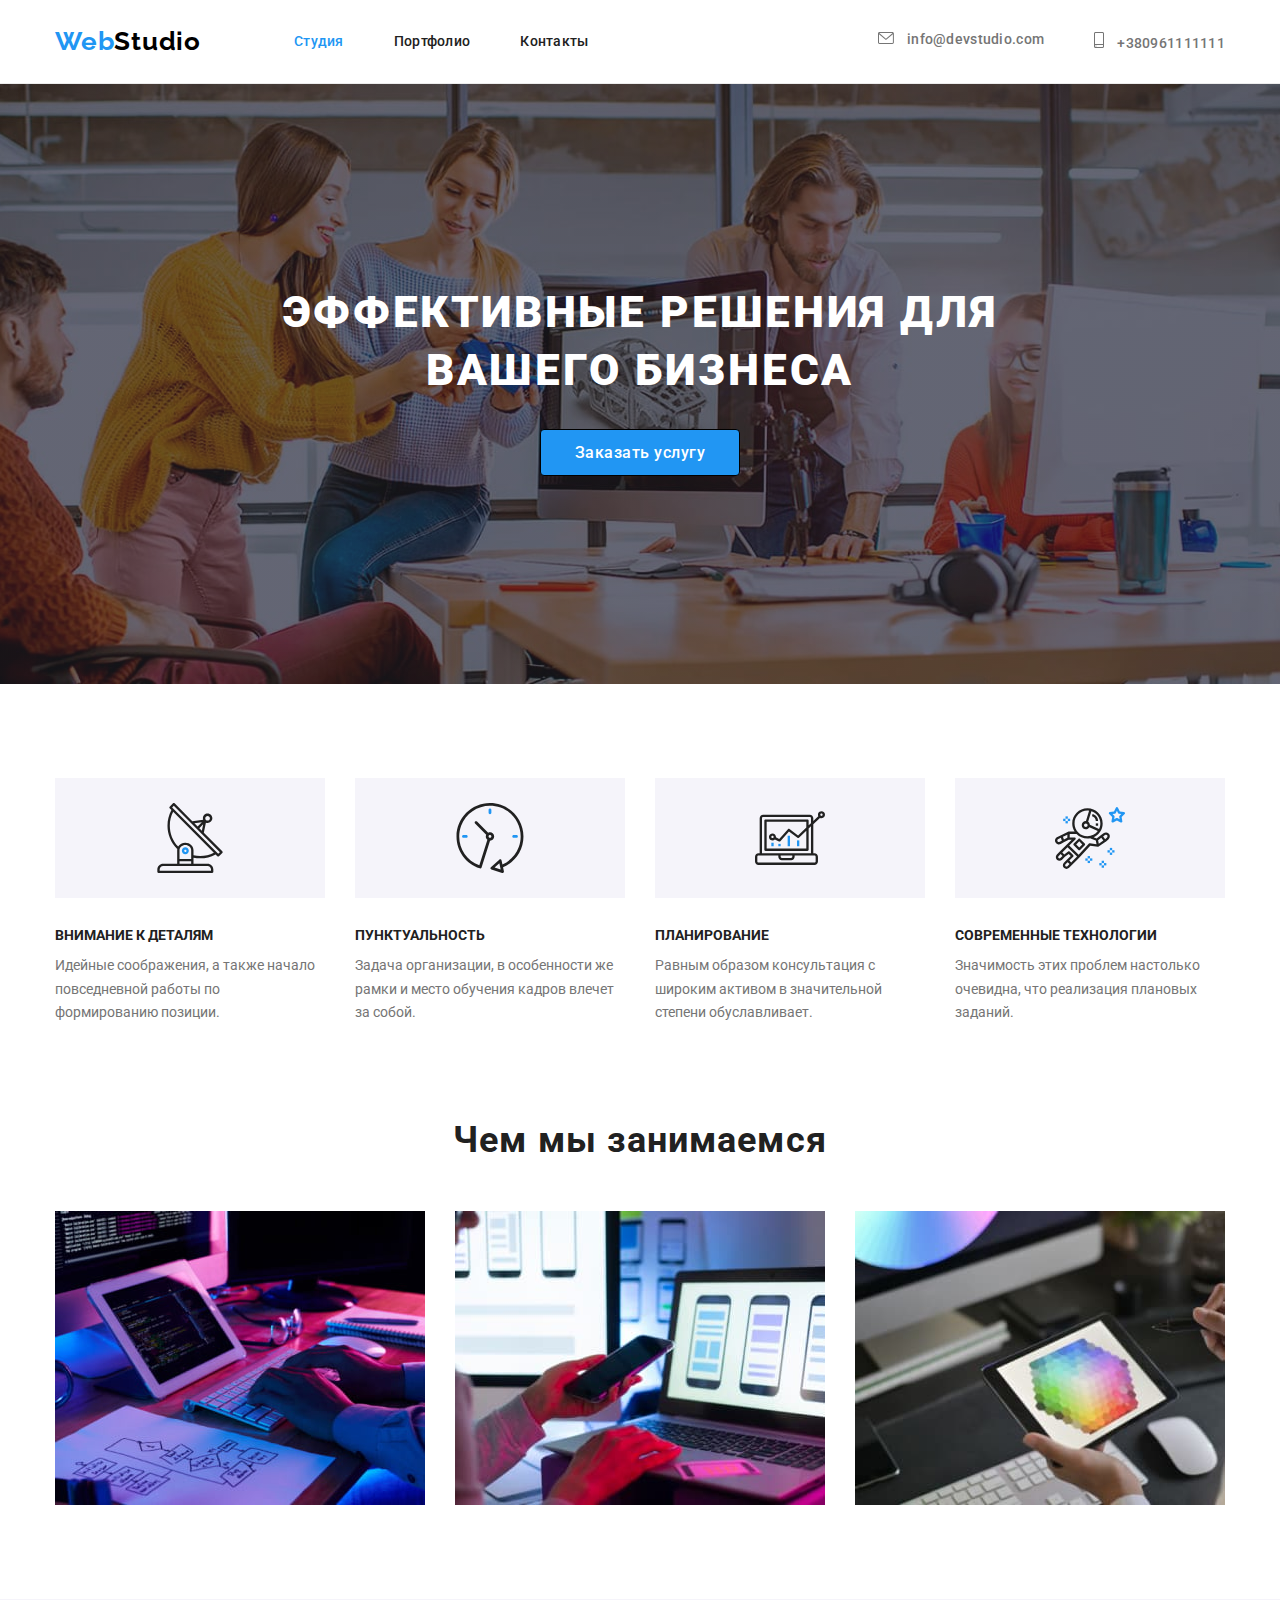
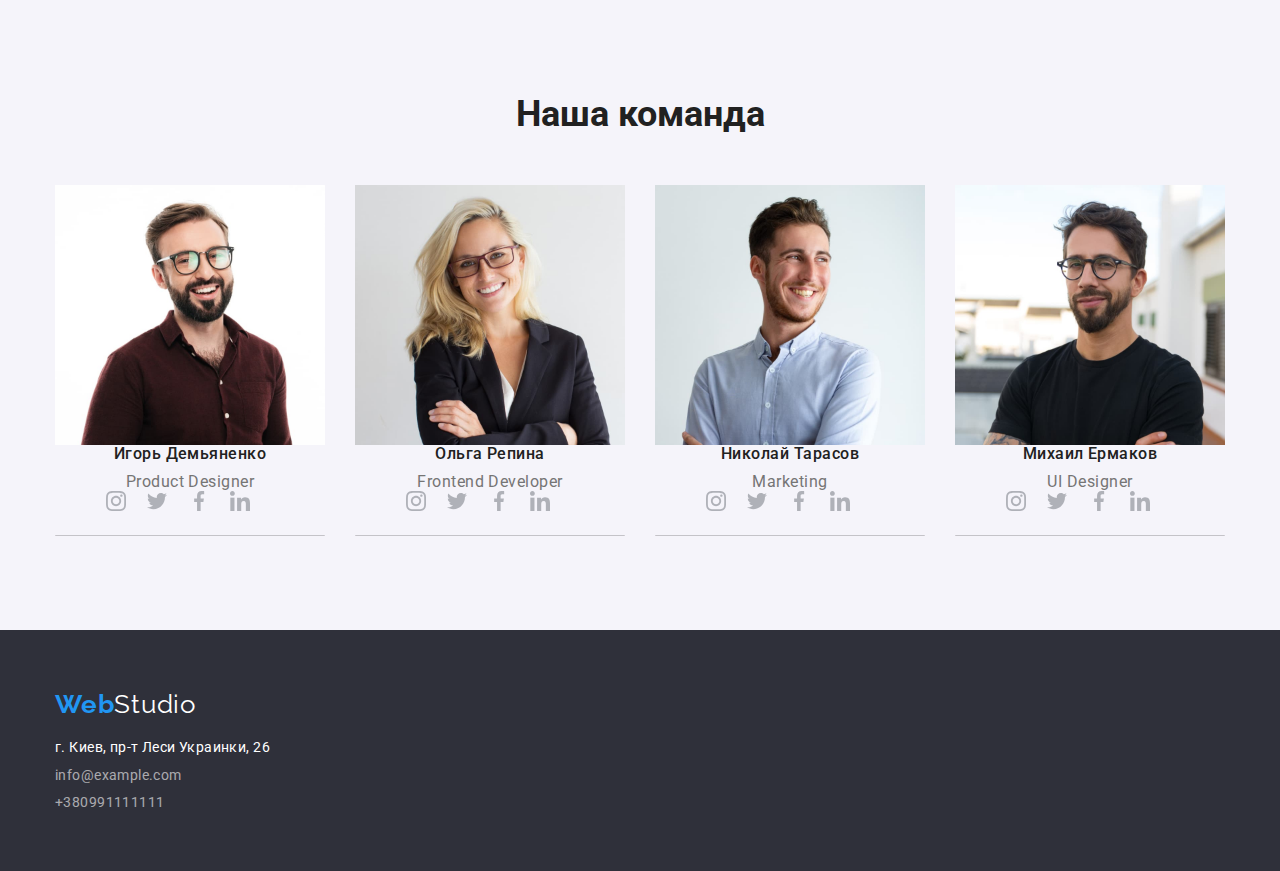
==== index.html @ 4e768ff6 "our team..." ====
<!DOCTYPE html>
<html lang="ru">
  <head>
    <meta charset="UTF-8" />
    <meta http-equiv="X-UA-Compatible" content="IE=edge" />
    <meta name="viewport" content="width=device-width, initial-scale=1.0" />

    <link rel="preconnect" href="https://fonts.googleapis.com" />
    <link rel="preconnect" href="https://fonts.gstatic.com" crossorigin />
    <link
      href="https://fonts.googleapis.com/css2?family=Raleway:wght@700&family=Roboto:wght@400;500;700;900&display=swap"
      rel="stylesheet"
    />
    <link
      rel="stylesheet"
      href="https://cdnjs.cloudflare.com/ajax/libs/modern-normalize/1.1.0/modern-normalize.min.css"
    />
    <link rel="stylesheet" href="./css/style.css" />
    <title>Document</title>
  </head>
  <body>
    <header class="page-header">
      <div class="container">
        <nav class="all-nav">
          <a class="link link-logo-header" href="./index.html">
            <span class="logo-web-header">Web</span
            ><span class="logo-studio-header">Studio</span>
          </a>
          <ul class="nav-list">
            <li class="item">
              <a href="" class="nav-list-link current link">Студия</a>
            </li>
            <li class="item">
              <a href="./portfolio.html" class="nav-list-link link"
                >Портфолио</a
              >
            </li>
            <li class="item">
              <a href="" class="nav-list-link link">Контакты</a>
            </li>
          </ul>
        </nav>
        <ul class="contacts-list">
          <li class="item">
            <a href="mailto:info@devstudio.com" class="contact link">
              <svg class="icon-mail">
                <use href="./img/symbol-defs.svg#icon-envelope"></use>
              </svg>
              info@devstudio.com</a
            >
          </li>
          <li class="item">
            <a href="tel:+380961111111" class="contact link"
              ><svg class="icon-phone">
                <use href="./img/symbol-defs.svg#icon-smartphone"></use>
              </svg>
              +380961111111</a
            >
          </li>
        </ul>
      </div>
    </header>
    <main>
      <!-- HERO -->
      <section class="filter-list">
        <div class="container">
          <h1 class="filter-list-title">
            ЭФФЕКТИВНЫЕ РЕШЕНИЯ ДЛЯ<br />
            ВАШЕГО БИЗНЕСА
          </h1>
          <button type="button" class="button current">Заказать услугу</button>
        </div>
      </section>
      <!-- ADVANTAGE -->
      <section class="section">
        <div class="container">
          <h2 class="visually-hidden">Особенности(скрытый заголовок)</h2>
          <ul class="advantage-list">
            <li class="item">
              <div class="icon-container">
                <svg class="icon-antenna-1">
                  <use href="./img/symbol-defs.svg#icon-antenna-1"></use>
                </svg>
              </div>

              <h3 class="advantage-list-title">ВНИМАНИЕ К ДЕТАЛЯМ</h3>
              <p class="advantage-list-text">
                Идейные соображения, а также начало повседневной работы по
                формированию позиции.
              </p>
            </li>
            <li class="item">
              <div class="icon-container">
                <svg class="icon-clock-1">
                  <use href="./img/symbol-defs.svg#icon-clock-1"></use>
                </svg>
              </div>
              <h3 class="advantage-list-title">ПУНКТУАЛЬНОСТЬ</h3>
              <p class="advantage-list-text">
                Задача организации, в особенности же рамки и место обучения
                кадров влечет за собой.
              </p>
            </li>
            <li class="item">
              <div class="icon-container">
                <svg class="icon-diagram-1">
                  <use href="./img/symbol-defs.svg#icon-diagram-1"></use>
                </svg>
              </div>
              <h3 class="advantage-list-title">ПЛАНИРОВАНИЕ</h3>
              <p class="advantage-list-text">
                Равным образом консультация с широким активом в значительной
                степени обуславливает.
              </p>
            </li>
            <li class="item">
              <div class="icon-container">
                <svg class="icon-astronaut-1">
                  <use href="./img/symbol-defs.svg#icon-astronaut-1"></use>
                </svg>
              </div>
              <h3 class="advantage-list-title">СОВРЕМЕННЫЕ ТЕХНОЛОГИИ</h3>
              <p class="advantage-list-text">
                Значимость этих проблем настолько очевидна, что реализация
                плановых заданий.
              </p>
            </li>
          </ul>
        </div>
      </section>
      <section class="work-list">
        <div class="container">
          <h2 class="work-list-title">Чем мы занимаемся</h2>
          <ul class="work-list-img">
            <li class="item">
              <img src="./img/box1.jpg" alt="компьютер" width="370" />
            </li>
            <li class="item">
              <img src="./img/box2.jpg" alt="смартфон" width="370" />
            </li>
            <li class="item">
              <img src="./img/box3.jpg" alt="планшет" width="370" />
            </li>
          </ul>
        </div>
      </section>
      <section class="all-team section">
        <div class="container">
          <h2 class="team-list-title">Наша команда</h2>
          <ul class="team-list-catalog">
            <li class="item team-list-content">
              <img src="./img/img.jpg" width="270" alt="фото Игоря" />
              <div>
                <h3 class="team-list-name">Игорь Демьяненко</h3>
                <p class="team-list-description">Product Designer</p>
              </div>
              <ul class="team-icon-list">
                <li class="team-icon-item">
                  <a class="link" href=""
                    ><svg class="icon-instagram">
                      <use href="./img/symbol-defs.svg#icon-instagram-2"></use>
                    </svg>
                  </a>
                  <a class="link" href=""
                    ><svg class="icon-instagram">
                      <use href="./img/symbol-defs.svg#icon-twitter-1"></use>
                    </svg>
                  </a>
                  <a class="link" href=""
                    ><svg class="icon-instagram">
                      <use href="./img/symbol-defs.svg#icon-facebook-1"></use>
                    </svg>
                  </a>
                  <a class="link" href=""
                    ><svg class="icon-instagram">
                      <use href="./img/symbol-defs.svg#icon-linkedin-1"></use>
                    </svg>
                  </a>
                </li>
              </ul>
            </li>
            <li class="item team-list-content">
              <img src="./img/img1.jpg" width="270" alt="фото Ольги" />
              <div>
                <h3 class="team-list-name">Ольга Репина</h3>
                <p class="team-list-description">Frontend Developer</p>
              </div>
              <ul class="team-icon-list">
                <li class="team-icon-item">
                  <a class="link" href=""
                    ><svg class="icon-instagram">
                      <use href="./img/symbol-defs.svg#icon-instagram-2"></use>
                    </svg>
                  </a>
                  <a class="link" href=""
                    ><svg class="icon-instagram">
                      <use href="./img/symbol-defs.svg#icon-twitter-1"></use>
                    </svg>
                  </a>
                  <a class="link" href=""
                    ><svg class="icon-instagram">
                      <use href="./img/symbol-defs.svg#icon-facebook-1"></use>
                    </svg>
                  </a>
                  <a class="link" href=""
                    ><svg class="icon-instagram">
                      <use href="./img/symbol-defs.svg#icon-linkedin-1"></use>
                    </svg>
                  </a>
                </li>
              </ul>
            </li>
            <li class="item team-list-content">
              <img src="./img/img2.jpg" width="270" alt="фото Николая" />
              <div>
                <h3 class="team-list-name">Николай Тарасов</h3>
                <p class="team-list-description">Marketing</p>
              </div>
              <ul class="team-icon-list">
                <li class="team-icon-item">
                  <a class="link" href=""
                    ><svg class="icon-instagram">
                      <use href="./img/symbol-defs.svg#icon-instagram-2"></use>
                    </svg>
                  </a>
                  <a class="link" href=""
                    ><svg class="icon-instagram">
                      <use href="./img/symbol-defs.svg#icon-twitter-1"></use>
                    </svg>
                  </a>
                  <a class="link" href=""
                    ><svg class="icon-instagram">
                      <use href="./img/symbol-defs.svg#icon-facebook-1"></use>
                    </svg>
                  </a>
                  <a class="link" href=""
                    ><svg class="icon-instagram">
                      <use href="./img/symbol-defs.svg#icon-linkedin-1"></use>
                    </svg>
                  </a>
                </li>
              </ul>
            </li>
            <li class="item team-list-content">
              <img src="./img/img3.jpg" width="270" alt="фото Михаила" />
              <div>
                <h3 class="team-list-name">Михаил Ермаков</h3>
                <p class="team-list-description">UI Designer</p>
              </div>
              <ul class="team-icon-list">
                <li class="team-icon-item">
                  <a class="link" href=""
                    ><svg class="icon-instagram">
                      <use href="./img/symbol-defs.svg#icon-instagram-2"></use>
                    </svg>
                  </a>
                  <a class="link" href=""
                    ><svg class="icon-instagram">
                      <use href="./img/symbol-defs.svg#icon-twitter-1"></use>
                    </svg>
                  </a>
                  <a class="link" href=""
                    ><svg class="icon-instagram">
                      <use href="./img/symbol-defs.svg#icon-facebook-1"></use>
                    </svg>
                  </a>
                  <a class="link" href=""
                    ><svg class="icon-instagram">
                      <use href="./img/symbol-defs.svg#icon-linkedin-1"></use>
                    </svg>
                  </a>
                </li>
              </ul>
            </li>
          </ul>
        </div>
      </section>
    </main>
    <!-- FOOTER -->
    <footer class="all-footer">
      <div class="container">
        <a class="link" href="./index.html">
          <span lang="en" class="logo-web-header">Web</span
          ><span lang="en" class="footer-logo-studio">Studio</span>
        </a>

        <address class="contacts-list">
          <ul class="contacts-footer">
            <li class="item">
              <a
                class="contacts-list-adress link"
                href="https://www.google.com/maps/d/viewer?msa=0&mid=10uSM3H-mIU3GznYo2szRIEphczw&ll=50.42732700000004%2C30.538092&z=17"
                rel="noopener noreferrer"
                >г. Киев, пр-т Леси Украинки, 26</a
              >
            </li>
            <li class="item">
              <a href="mailto:info@example.com" class="contact-footer link"
                >info@example.com</a
              >
            </li>
            <li class="item">
              <a href="tel:+380991111111" class="contact-footer link"
                >+380991111111</a
              >
            </li>
          </ul>
        </address>
      </div>
    </footer>
  </body>
</html>
---- css/style.css ----
:root {
  --background-color: #e5e5e5;
  --primary-text-color: #212121;
  --secondary-text-color: #757575;
  --button-hover-color: #2196f3;
  --button-hover-text-color: #ffffff;
  --button-background-color: #f5f4fa;
}
/*MAIN*/
body {
  background-color: #ffffff;
  color: var(--primary-text-color);
  font-family: "Roboto", sans-serif;
}
h1,
h2,
h3 {
  margin: 0;
}
ul {
  margin: 0;
  list-style: none;
}
p {
  margin: 0;
}
img {
  display: block;
  max-width: 100%;
}
.container {
  width: 1200px;
  padding-left: 15px;
  padding-right: 15px;
  margin: 0 auto;
}
.section {
  padding-bottom: 94px;
  padding-top: 94px;
}
.link {
  text-decoration: none;
}
.visually-hidden {
  position: absolute;
  width: 1px;
  height: 1px;
  margin: -1px;
  border: 0;
  padding: 0;
  white-space: nowrap;
  clip-path: inset(100%);
  clip: rect(0 0 0 0);
  overflow: hidden;
}

/*LOGO in HEADER*/

.logo-web-header {
  color: var(--button-hover-color);
  font-family: "Raleway", sans-serif;
  font-size: 26px;
  font-weight: 700;
  line-height: 1.1;
  letter-spacing: 0.03em;
}
.logo-studio-header {
  color: black;
  font-family: "Raleway", sans-serif;
  font-size: 26px;
  font-weight: 700;
  line-height: 1.1;
  letter-spacing: 0.03em;
}
/*NAVIGATION*/
.page-header {
  padding-left: 0;
  border-bottom: 1px solid #ececec;
}

.page-header .container {
  display: flex;
  align-items: center;
}

.all-nav {
  display: flex;
  align-items: center;
}
.link-logo-header {
  margin-right: 93px;
}
.nav-list {
  display: flex;
  list-style: none;
  padding-left: 0px;
}
.nav-list .item + .item {
  margin-left: 50px;
}

.nav-list .nav-list-link {
  display: block;
  color: var(--primary-text-color);
  font-weight: 500;
  font-size: 14px;
  line-height: 1.1;
  letter-spacing: 0.02em;
  padding-bottom: 32px;
  padding-top: 32px;
}

.nav-list .nav-list-link.current {
  display: block;
  color: var(--button-hover-color);
  padding-top: 32px;
  padding-bottom: 32px;
}
.nav-list .nav-list-link:hover,
.nav-list .nav-list-link:focus {
  color: var(--button-hover-color);
}
/*CONTACTS*/
.contacts-list {
  display: flex;
  list-style: none;
  font-style: normal;
  padding-left: 0px;
  margin-left: auto;
}

.contacts-list .item + .item {
  margin-left: 50px;
}
.contacts-list .contact {
  color: var(--secondary-text-color);
  font-weight: 500;
  font-size: 14px;
  line-height: 1.1;
  letter-spacing: 0.02em;
}
.contacts-list .contact.current {
  color: var(--button-hover-color);
  display: block;
  padding-top: 32px;
  padding-bottom: 32px;
}
.contacts-list .contact.link {
  display: block;
  padding-bottom: 32px;
  padding-top: 32px;
}

.contacts-list .contact:hover,
.contacts-list .contact:focus {
  color: var(--button-hover-color);
}
.contacts-list .contacts-list-adress {
  color: var(--button-hover-text-color);
  font-weight: 400;
  font-size: 14px;
  line-height: 1.1;
  letter-spacing: 0.03em;
}
.contacts-list-adress:hover,
.contacts-list-adress:focus {
  color: var(--button-hover-color);
}
.contact:hover .icon-mail,
.contact:focus .icon-mail,
.contact:hover .icon-phone,
.contact:focus .icon-phone {
  fill: var(--button-hover-color);
}

.icon-phone {
  width: 10px;
  height: 16px;
  fill: #757575;
  margin-right: 10px;
}
.icon-phone:hover {
  fill: var(--button-hover-color);
}
.icon-mail {
  width: 16px;
  height: 12px;
  fill: #757575;
  margin-right: 10px;
}
.icon-mail:hover {
  fill: var(--button-hover-color);
}
/*FILTER*/

.filter-list {
  list-style: none;
  text-align: center;
  padding-top: 200px;
  padding-bottom: 200px;
  background-image: linear-gradient(
      rgba(47, 48, 58, 0.4),
      rgba(47, 48, 58, 0.4)
    ),
    url(../img/Imgmin.jpg);
  background-size: cover;
  background-position: center;
  height: 600px;
  max-width: 1600px;
  margin-left: auto;
  margin-right: auto;
}

.filter-list-title {
  color: var(--button-hover-text-color);
  font-size: 44px;
  font-weight: 900;
  letter-spacing: 0.06em;
  text-align: center;
  line-height: 1.3;
  margin-bottom: 30px;
  margin-top: 0px;
  min-width: 696px;
}
.filter-list-all {
  background-color: #ffffff;
  display: flex;
  list-style: none;
  justify-content: center;
  align-items: center;
  padding-left: 0px;
  margin-bottom: 50px;
}
.filter-list-all .item + .item {
  margin-left: 8px;
}
.filter-list-all .button {
  color: var(--primary-text-color);
  background-color: var(--button-background-color);
  cursor: pointer;
  font-weight: 500;
  font-size: 16px;
  line-height: 1.6;
  letter-spacing: 0.03em;
  border-radius: 4px;
  border: #f5f4fa;
  padding: 6px 22px 6px 22px;
}
.filter-list-all .button:hover,
.filter-list-all .button:focus {
  background-color: var(--button-hover-color);
  color: var(--button-hover-text-color);
}
.filter-list-all .button.current {
  color: var(--button-hover-text-color);
  background-color: var(--button-hover-color);
}
.filter-list .button {
  display: block;
  color: var(--primary-text-color);
  background-color: var(--button-background-color);
  cursor: pointer;
  font-weight: 500;
  font-size: 16px;
  line-height: 1.6;
  letter-spacing: 0.03em;
  width: 200px;
  border-radius: 4px;
  border: 1px solid #000000;
  margin: 0 auto;
  padding: 10px 32px 10px 32px;
}
.filter-list .button.current {
  color: var(--button-hover-text-color);
  background-color: var(--button-hover-color);
}
.filter-list .button:hover,
.filter-list .button:focus {
  color: var(--button-hover-text-color);
  background-color: #188ce8;
}
/*PROJECTS*/

.project-list {
  list-style: none;
  display: flex;
  flex-wrap: wrap;
  margin-top: -30px;
  margin-left: -30px;
  padding-left: 0px;
}

.project-content {
  padding-left: 24px;
  padding-right: 24px;
  padding-top: 20px;
  padding-bottom: 20px;
  border-bottom: 1px solid #eeeeee;
  border-right: 1px solid #eeeeee;
  border-left: 1px solid #eeeeee;
}
.project-list .item {
  flex-basis: calc(100% / 3 - 30px);
  margin-top: 30px;
  margin-left: 30px;
}
.project-list .project-list-title {
  color: var(--primary-text-color);
  font-weight: 700;
  font-size: 18px;
  line-height: 2;
  letter-spacing: 0.06em;
}
.project-list .project-list-text {
  color: var(--secondary-text-color);
  font-weight: 400;
  font-size: 16px;
  line-height: 1.8;
  letter-spacing: 0.03em;

  margin-top: 4px;
}
/* advantage */

.advantage-list {
  list-style: none;
  display: flex;
  padding-left: 0px;
  margin: 0 auto;
}
.advantage-list .item {
  width: 270px;
}
.advantage-list .item + .item {
  margin-left: 30px;
}
.advantage-list .advantage-list-title {
  color: var(--primary-text-color);
  font-weight: 700;
  font-size: 14px;
  line-height: 1.1;
}
.advantage-list .advantage-list-text {
  color: var(--secondary-text-color);
  font-weight: 400;
  font-size: 14px;
  line-height: 1.7;
  margin-top: 10px;
}
.icon-container {
  display: flex;
  height: 120px;
  width: 270px;
  background-color: #f5f4fa;
  margin-bottom: 30px;
  justify-content: center;
  align-items: center;
}
.icon-antenna-1 {
  width: 70px;
  height: 70px;
}
.icon-clock-1 {
  width: 70px;
  height: 70px;
}
.icon-diagram-1 {
  width: 70px;
  height: 70px;
}
.icon-astronaut-1 {
  width: 70px;
  height: 70px;
}
/* work чем мы занимаемся */

.work-list {
  padding-top: 0px;
  padding-bottom: 94px;
}
.work-list-img {
  list-style: none;
  display: flex;
  padding-left: 0px;
  margin-top: 50px;
}
.work-list-img .item {
  width: 370px;
}
.work-list-img .item + .item {
  margin-left: 30px;
}
.work-list-title {
  letter-spacing: 0.03em;
  text-align: center;
  line-height: 1.17;
  font-weight: 700;
  font-size: 36px;
}
.work-list-title .team-list-title {
  color: var(--primary-text-color);

  letter-spacing: 0.03em;
}
/* team */
.all-team {
  background-color: var(--button-background-color);
  margin-right: auto;
  margin-left: auto;
}
.team-list-title {
  text-align: center;
  line-height: 1.17;
  font-weight: 700;
  font-size: 36px;
}
.team-list-catalog {
  list-style: none;
  display: flex;
  padding-left: 0px;
  margin-top: 50px;
  justify-content: center;
}
.team-list-catalog .item + .item {
  margin-left: 30px;
}
.team-list-name {
  color: var(--primary-text-color);
  font-weight: 500;
  font-size: 16px;
  line-height: 1.1;
  letter-spacing: 0.03em;
  text-align: center;
}
.team-list-description {
  color: var(--secondary-text-color);
  font-weight: 400;
  font-size: 16px;
  line-height: 1.1;
  letter-spacing: 0.03em;
  margin-top: 10px;
  text-align: center;
}
.team-list-content {
  border-bottom: 1px solid rgba(0, 0, 0, 0.2);
  border-radius: 1px;
}
.team-icon-list {
  width: 206px;
  height: 44px;
  margin: 0px;
}

.team-icon-item {
  display: flex;
  justify-content: space-around;
}
.icon-instagram {
  width: 20px;
  height: 20px;
}
/*LOGO in FOOTER*/
.all-footer {
  background-color: #2f303a;
  padding-bottom: 60px;
  padding-top: 60px;
}
.all-footer .contacts-list {
  margin-top: 20px;
}

.contacts-footer {
  list-style: none;

  padding-left: 0px;
}
.contacts-footer .item + .item {
  margin-top: 9px;
  margin-left: 0px;
}

.footer-logo-studio {
  color: var(--button-hover-text-color);
  font-family: "Raleway", sans-serif;
  font-size: 26px;
  line-height: 1.1;
  letter-spacing: 0.03em;
}

.contact-footer {
  color: rgba(255, 255, 255, 0.6);
  font-size: 14px;
  line-height: 1.1;
  letter-spacing: 0.03em;
}
.contact-footer:hover,
.contact-footer:focus {
  color: var(--button-hover-color);
}
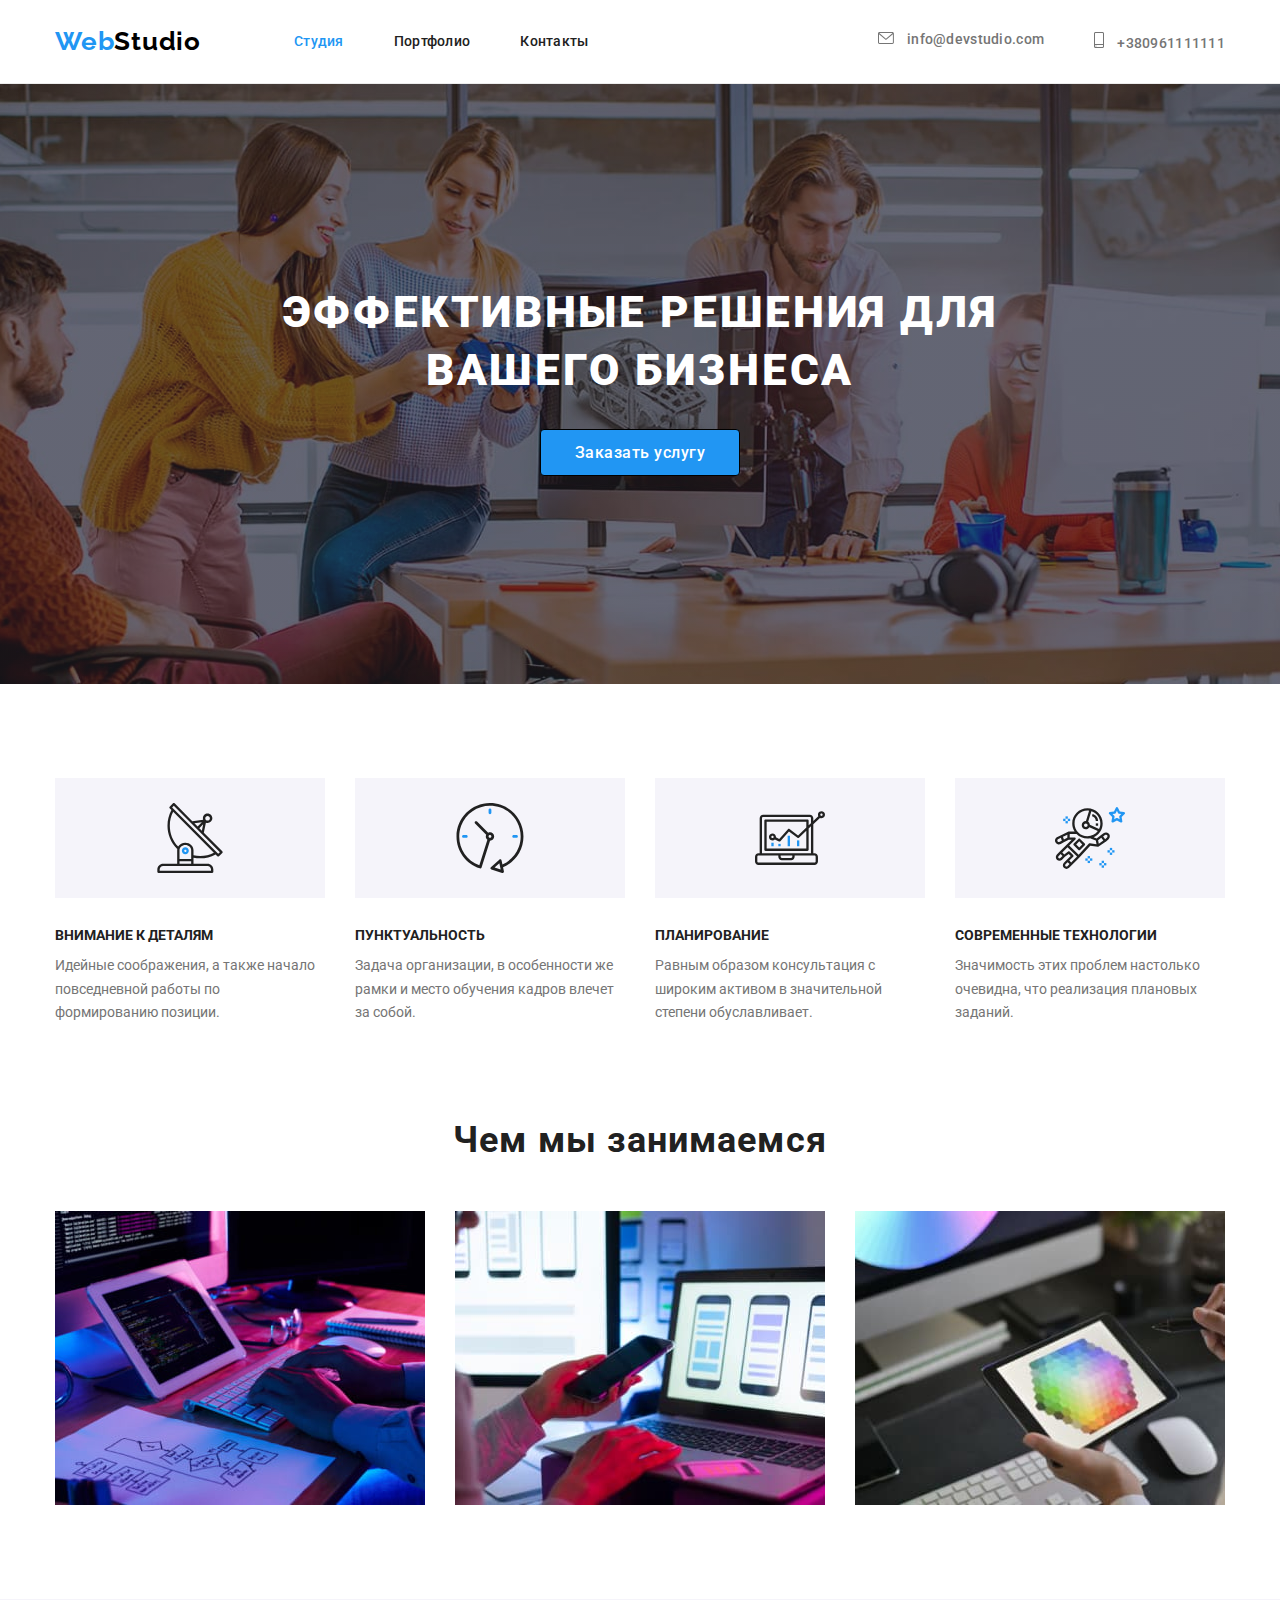
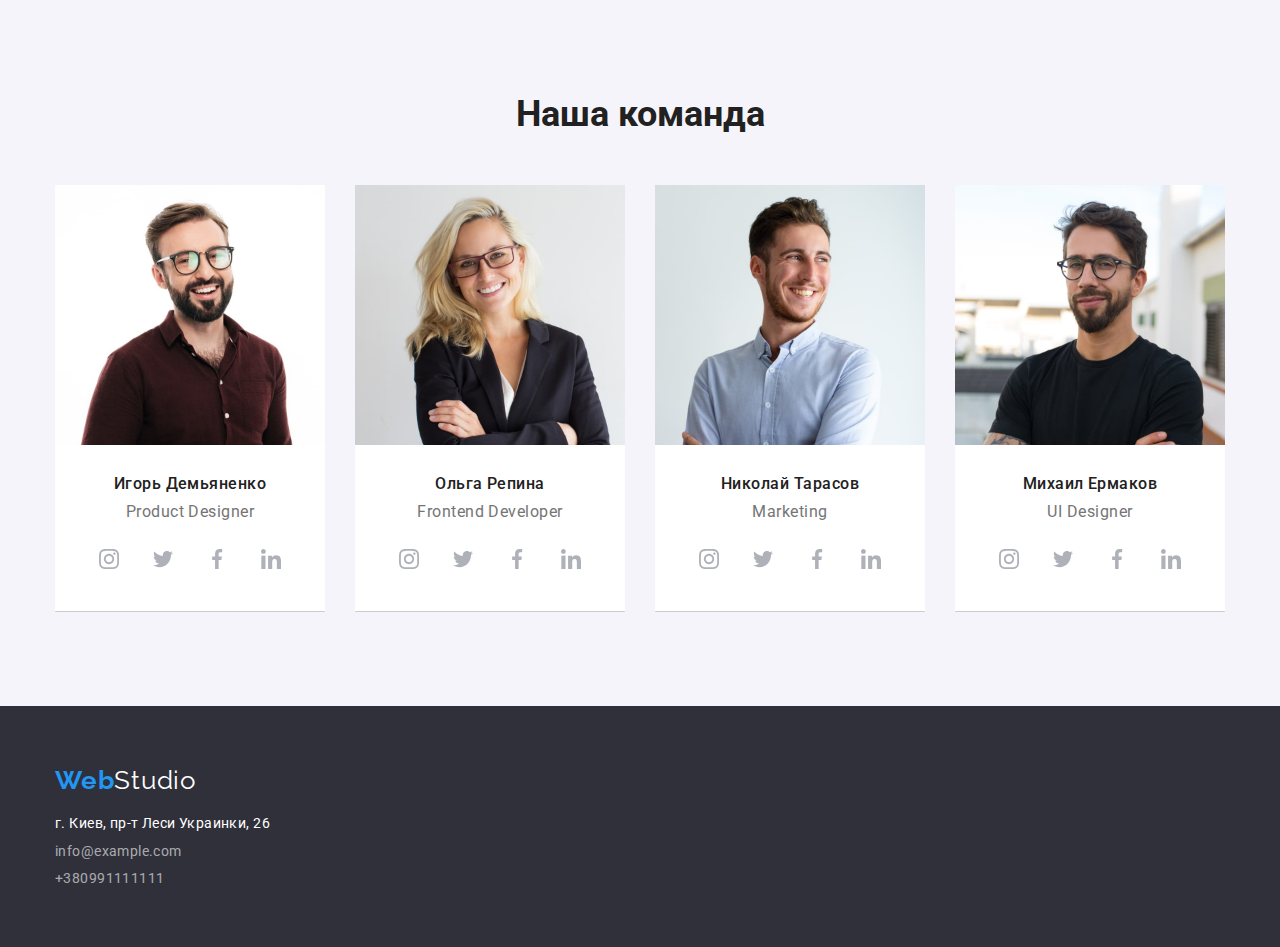
==== commit 213e5750: "social links" ====
--- a/index.html
+++ b/index.html
@@ -44,7 +44,7 @@
           <li class="item">
             <a href="mailto:info@devstudio.com" class="contact link">
               <svg class="icon-mail">
-                <use href="./img/symbol-defs.svg#icon-envelope"></use>
+                <use href="./img/sprite.svg#icon-envelope"></use>
               </svg>
               info@devstudio.com</a
             >
@@ -52,7 +52,7 @@
           <li class="item">
             <a href="tel:+380961111111" class="contact link"
               ><svg class="icon-phone">
-                <use href="./img/symbol-defs.svg#icon-smartphone"></use>
+                <use href="./img/sprite.svg#icon-smartphone"></use>
               </svg>
               +380961111111</a
             >
@@ -79,7 +79,7 @@
             <li class="item">
               <div class="icon-container">
                 <svg class="icon-antenna-1">
-                  <use href="./img/symbol-defs.svg#icon-antenna-1"></use>
+                  <use href="./img/sprite.svg#icon-antenna-1"></use>
                 </svg>
               </div>
 
@@ -92,7 +92,7 @@
             <li class="item">
               <div class="icon-container">
                 <svg class="icon-clock-1">
-                  <use href="./img/symbol-defs.svg#icon-clock-1"></use>
+                  <use href="./img/sprite.svg#icon-clock-1"></use>
                 </svg>
               </div>
               <h3 class="advantage-list-title">ПУНКТУАЛЬНОСТЬ</h3>
@@ -104,7 +104,7 @@
             <li class="item">
               <div class="icon-container">
                 <svg class="icon-diagram-1">
-                  <use href="./img/symbol-defs.svg#icon-diagram-1"></use>
+                  <use href="./img/sprite.svg#icon-diagram-1"></use>
                 </svg>
               </div>
               <h3 class="advantage-list-title">ПЛАНИРОВАНИЕ</h3>
@@ -116,7 +116,7 @@
             <li class="item">
               <div class="icon-container">
                 <svg class="icon-astronaut-1">
-                  <use href="./img/symbol-defs.svg#icon-astronaut-1"></use>
+                  <use href="./img/sprite.svg#icon-astronaut-1"></use>
                 </svg>
               </div>
               <h3 class="advantage-list-title">СОВРЕМЕННЫЕ ТЕХНОЛОГИИ</h3>
@@ -153,124 +153,148 @@
               <div>
                 <h3 class="team-list-name">Игорь Демьяненко</h3>
                 <p class="team-list-description">Product Designer</p>
-              </div>
-              <ul class="team-icon-list">
-                <li class="team-icon-item">
-                  <a class="link" href=""
-                    ><svg class="icon-instagram">
-                      <use href="./img/symbol-defs.svg#icon-instagram-2"></use>
-                    </svg>
-                  </a>
-                  <a class="link" href=""
-                    ><svg class="icon-instagram">
-                      <use href="./img/symbol-defs.svg#icon-twitter-1"></use>
-                    </svg>
-                  </a>
-                  <a class="link" href=""
-                    ><svg class="icon-instagram">
-                      <use href="./img/symbol-defs.svg#icon-facebook-1"></use>
-                    </svg>
-                  </a>
-                  <a class="link" href=""
-                    ><svg class="icon-instagram">
-                      <use href="./img/symbol-defs.svg#icon-linkedin-1"></use>
-                    </svg>
-                  </a>
-                </li>
-              </ul>
+                <ul class="social-icons">
+                  <li class="social-item">
+                    <a href="" class="social-link">
+                      <svg class="social-icon" width="20" height="20">
+                        <use href="./img/sprite.svg#icon-instagram-2"></use>
+                      </svg>
+                    </a>
+                  </li>
+                  <li class="social-item">
+                    <a href="" class="social-link">
+                      <svg class="social-icon" width="20" height="20">
+                        <use href="./img/sprite.svg#icon-twitter-1"></use>
+                      </svg>
+                    </a>
+                  </li>
+                  <li class="social-item">
+                    <a href="" class="social-link">
+                      <svg class="social-icon" width="20" height="20">
+                        <use href="./img/sprite.svg#icon-facebook-1"></use>
+                      </svg>
+                    </a>
+                  </li>
+                  <li class="social-item">
+                    <a href="" class="social-link">
+                      <svg class="social-icon" width="20" height="20">
+                        <use href="./img/sprite.svg#icon-linkedin-1"></use>
+                      </svg>
+                    </a>
+                  </li>
+                </ul>
+              </div>
             </li>
             <li class="item team-list-content">
               <img src="./img/img1.jpg" width="270" alt="фото Ольги" />
               <div>
                 <h3 class="team-list-name">Ольга Репина</h3>
                 <p class="team-list-description">Frontend Developer</p>
-              </div>
-              <ul class="team-icon-list">
-                <li class="team-icon-item">
-                  <a class="link" href=""
-                    ><svg class="icon-instagram">
-                      <use href="./img/symbol-defs.svg#icon-instagram-2"></use>
-                    </svg>
-                  </a>
-                  <a class="link" href=""
-                    ><svg class="icon-instagram">
-                      <use href="./img/symbol-defs.svg#icon-twitter-1"></use>
-                    </svg>
-                  </a>
-                  <a class="link" href=""
-                    ><svg class="icon-instagram">
-                      <use href="./img/symbol-defs.svg#icon-facebook-1"></use>
-                    </svg>
-                  </a>
-                  <a class="link" href=""
-                    ><svg class="icon-instagram">
-                      <use href="./img/symbol-defs.svg#icon-linkedin-1"></use>
-                    </svg>
-                  </a>
-                </li>
-              </ul>
+                <ul class="social-icons">
+                  <li class="social-item">
+                    <a href="" class="social-link">
+                      <svg class="social-icon" width="20" height="20">
+                        <use href="./img/sprite.svg#icon-instagram-2"></use>
+                      </svg>
+                    </a>
+                  </li>
+                  <li class="social-item">
+                    <a href="" class="social-link">
+                      <svg class="social-icon" width="20" height="20">
+                        <use href="./img/sprite.svg#icon-twitter-1"></use>
+                      </svg>
+                    </a>
+                  </li>
+                  <li class="social-item">
+                    <a href="" class="social-link">
+                      <svg class="social-icon" width="20" height="20">
+                        <use href="./img/sprite.svg#icon-facebook-1"></use>
+                      </svg>
+                    </a>
+                  </li>
+                  <li class="social-item">
+                    <a href="" class="social-link">
+                      <svg class="social-icon" width="20" height="20">
+                        <use href="./img/sprite.svg#icon-linkedin-1"></use>
+                      </svg>
+                    </a>
+                  </li>
+                </ul>
+              </div>
             </li>
             <li class="item team-list-content">
               <img src="./img/img2.jpg" width="270" alt="фото Николая" />
               <div>
                 <h3 class="team-list-name">Николай Тарасов</h3>
                 <p class="team-list-description">Marketing</p>
-              </div>
-              <ul class="team-icon-list">
-                <li class="team-icon-item">
-                  <a class="link" href=""
-                    ><svg class="icon-instagram">
-                      <use href="./img/symbol-defs.svg#icon-instagram-2"></use>
-                    </svg>
-                  </a>
-                  <a class="link" href=""
-                    ><svg class="icon-instagram">
-                      <use href="./img/symbol-defs.svg#icon-twitter-1"></use>
-                    </svg>
-                  </a>
-                  <a class="link" href=""
-                    ><svg class="icon-instagram">
-                      <use href="./img/symbol-defs.svg#icon-facebook-1"></use>
-                    </svg>
-                  </a>
-                  <a class="link" href=""
-                    ><svg class="icon-instagram">
-                      <use href="./img/symbol-defs.svg#icon-linkedin-1"></use>
-                    </svg>
-                  </a>
-                </li>
-              </ul>
+                <ul class="social-icons">
+                  <li class="social-item">
+                    <a href="" class="social-link">
+                      <svg class="social-icon" width="20" height="20">
+                        <use href="./img/sprite.svg#icon-instagram-2"></use>
+                      </svg>
+                    </a>
+                  </li>
+                  <li class="social-item">
+                    <a href="" class="social-link">
+                      <svg class="social-icon" width="20" height="20">
+                        <use href="./img/sprite.svg#icon-twitter-1"></use>
+                      </svg>
+                    </a>
+                  </li>
+                  <li class="social-item">
+                    <a href="" class="social-link">
+                      <svg class="social-icon" width="20" height="20">
+                        <use href="./img/sprite.svg#icon-facebook-1"></use>
+                      </svg>
+                    </a>
+                  </li>
+                  <li class="social-item">
+                    <a href="" class="social-link">
+                      <svg class="social-icon" width="20" height="20">
+                        <use href="./img/sprite.svg#icon-linkedin-1"></use>
+                      </svg>
+                    </a>
+                  </li>
+                </ul>
+              </div>
             </li>
             <li class="item team-list-content">
               <img src="./img/img3.jpg" width="270" alt="фото Михаила" />
               <div>
                 <h3 class="team-list-name">Михаил Ермаков</h3>
                 <p class="team-list-description">UI Designer</p>
-              </div>
-              <ul class="team-icon-list">
-                <li class="team-icon-item">
-                  <a class="link" href=""
-                    ><svg class="icon-instagram">
-                      <use href="./img/symbol-defs.svg#icon-instagram-2"></use>
-                    </svg>
-                  </a>
-                  <a class="link" href=""
-                    ><svg class="icon-instagram">
-                      <use href="./img/symbol-defs.svg#icon-twitter-1"></use>
-                    </svg>
-                  </a>
-                  <a class="link" href=""
-                    ><svg class="icon-instagram">
-                      <use href="./img/symbol-defs.svg#icon-facebook-1"></use>
-                    </svg>
-                  </a>
-                  <a class="link" href=""
-                    ><svg class="icon-instagram">
-                      <use href="./img/symbol-defs.svg#icon-linkedin-1"></use>
-                    </svg>
-                  </a>
-                </li>
-              </ul>
+                <ul class="social-icons">
+                  <li class="social-item">
+                    <a href="" class="social-link">
+                      <svg class="social-icon" width="20" height="20">
+                        <use href="./img/sprite.svg#icon-instagram-2"></use>
+                      </svg>
+                    </a>
+                  </li>
+                  <li class="social-item">
+                    <a href="" class="social-link">
+                      <svg class="social-icon" width="20" height="20">
+                        <use href="./img/sprite.svg#icon-twitter-1"></use>
+                      </svg>
+                    </a>
+                  </li>
+                  <li class="social-item">
+                    <a href="" class="social-link">
+                      <svg class="social-icon" width="20" height="20">
+                        <use href="./img/sprite.svg#icon-facebook-1"></use>
+                      </svg>
+                    </a>
+                  </li>
+                  <li class="social-item">
+                    <a href="" class="social-link">
+                      <svg class="social-icon" width="20" height="20">
+                        <use href="./img/sprite.svg#icon-linkedin-1"></use>
+                      </svg>
+                    </a>
+                  </li>
+                </ul>
+              </div>
             </li>
           </ul>
         </div>
--- a/css/style.css
+++ b/css/style.css
@@ -179,18 +179,14 @@
   fill: #757575;
   margin-right: 10px;
 }
-.icon-phone:hover {
-  fill: var(--button-hover-color);
-}
+
 .icon-mail {
   width: 16px;
   height: 12px;
   fill: #757575;
   margin-right: 10px;
 }
-.icon-mail:hover {
-  fill: var(--button-hover-color);
-}
+
 /*FILTER*/
 
 .filter-list {
@@ -431,6 +427,8 @@
   line-height: 1.1;
   letter-spacing: 0.03em;
   text-align: center;
+  margin-top: 30px;
+  margin-bottom: 10px;
 }
 .team-list-description {
   color: var(--secondary-text-color);
@@ -440,24 +438,47 @@
   letter-spacing: 0.03em;
   margin-top: 10px;
   text-align: center;
+  margin-bottom: 16px;
 }
 .team-list-content {
   border-bottom: 1px solid rgba(0, 0, 0, 0.2);
   border-radius: 1px;
-}
-.team-icon-list {
-  width: 206px;
+  background-color: var(--button-hover-text-color);
+}
+.social-icons {
+  display: flex;
+  justify-content: center;
+  padding-left: 0px;
+  margin-bottom: 30px;
+  margin-right: 32px;
+  margin-left: 32px;
+}
+.social-item {
+  width: 44px;
   height: 44px;
-  margin: 0px;
-}
-
-.team-icon-item {
-  display: flex;
-  justify-content: space-around;
-}
-.icon-instagram {
-  width: 20px;
-  height: 20px;
+}
+.social-item + .social-item {
+  margin-left: 10px;
+}
+.social-icon {
+  fill: #afb1b8;
+}
+.social-link {
+  width: 100%;
+  height: 100%;
+  display: flex;
+  align-items: center;
+  justify-content: center;
+  border-radius: 50%;
+  background-color: var(--button-hover-text-color);
+}
+.social-link:hover,
+.social-link:focus {
+  background-color: var(--button-hover-color);
+}
+.social-link:hover .social-icon,
+.social-link:focus .social-icon {
+  fill: var(--button-hover-text-color);
 }
 /*LOGO in FOOTER*/
 .all-footer {
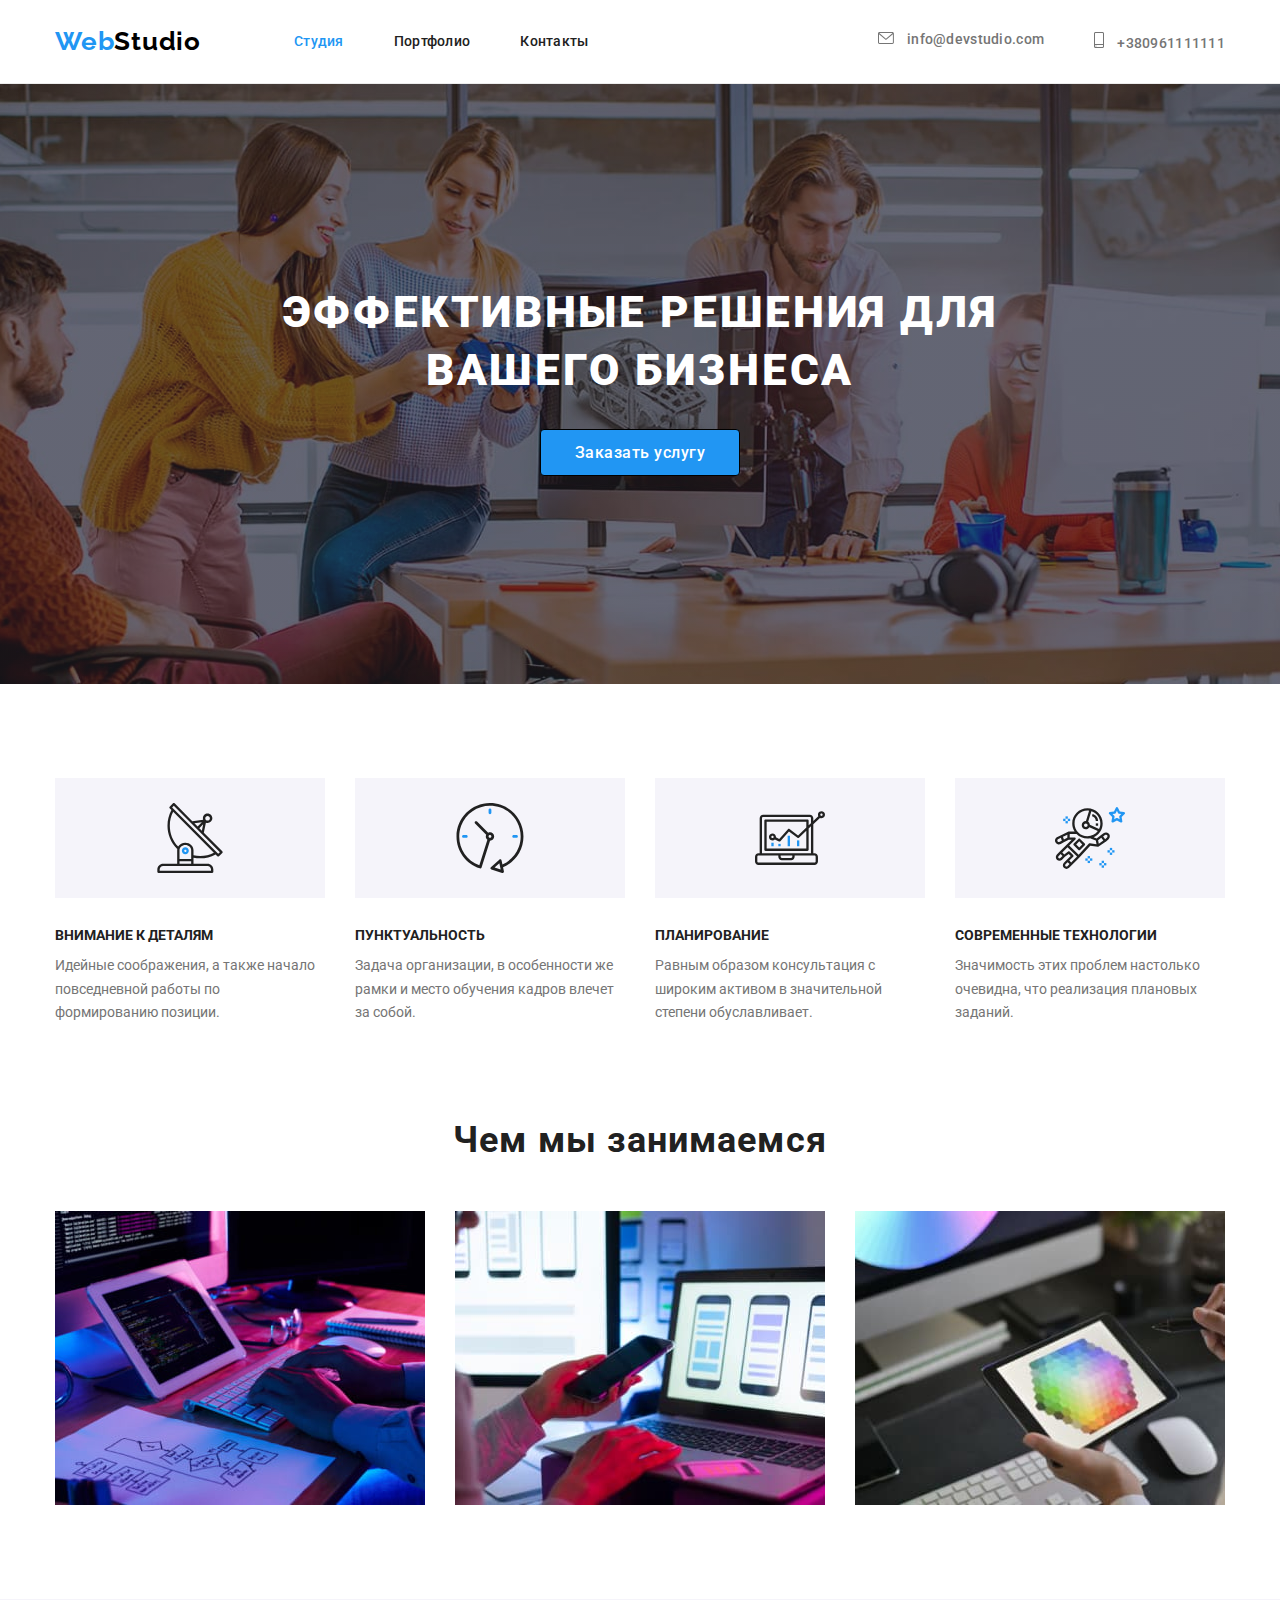
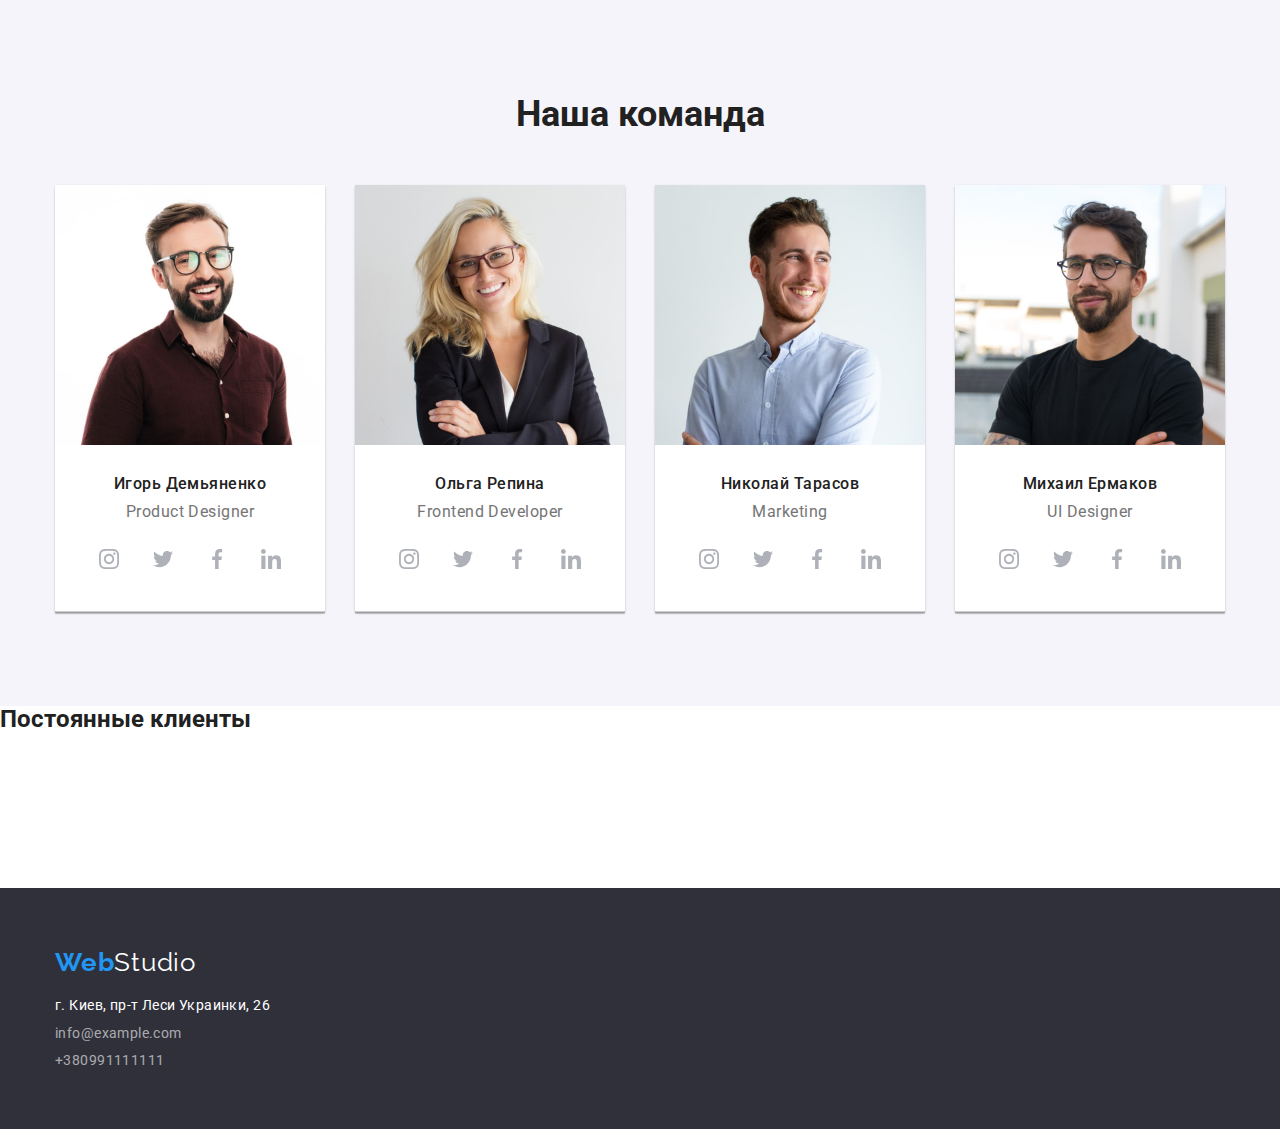
==== commit ca21d8ba: "z" ====
--- a/index.html
+++ b/index.html
@@ -299,6 +299,18 @@
           </ul>
         </div>
       </section>
+      <section>
+        <h2>Постоянные клиенты</h2>
+        <ul class="client-list">
+          <li class="client-item">
+            <a href="" class="client-link"
+              ><svg class="client-icon">
+                <use href="./img/sprite.svg#icon-Logo"></use>
+              </svg>
+            </a>
+          </li>
+        </ul>
+      </section>
     </main>
     <!-- FOOTER -->
     <footer class="all-footer">
--- a/css/style.css
+++ b/css/style.css
@@ -420,6 +420,7 @@
 .team-list-catalog .item + .item {
   margin-left: 30px;
 }
+
 .team-list-name {
   color: var(--primary-text-color);
   font-weight: 500;
@@ -444,6 +445,8 @@
   border-bottom: 1px solid rgba(0, 0, 0, 0.2);
   border-radius: 1px;
   background-color: var(--button-hover-text-color);
+  box-shadow: 0px 1px 3px rgba(0, 0, 0, 0.12), 0px 1px 1px rgba(0, 0, 0, 0.14),
+    0px 2px 1px rgba(0, 0, 0, 0.2);
 }
 .social-icons {
   display: flex;
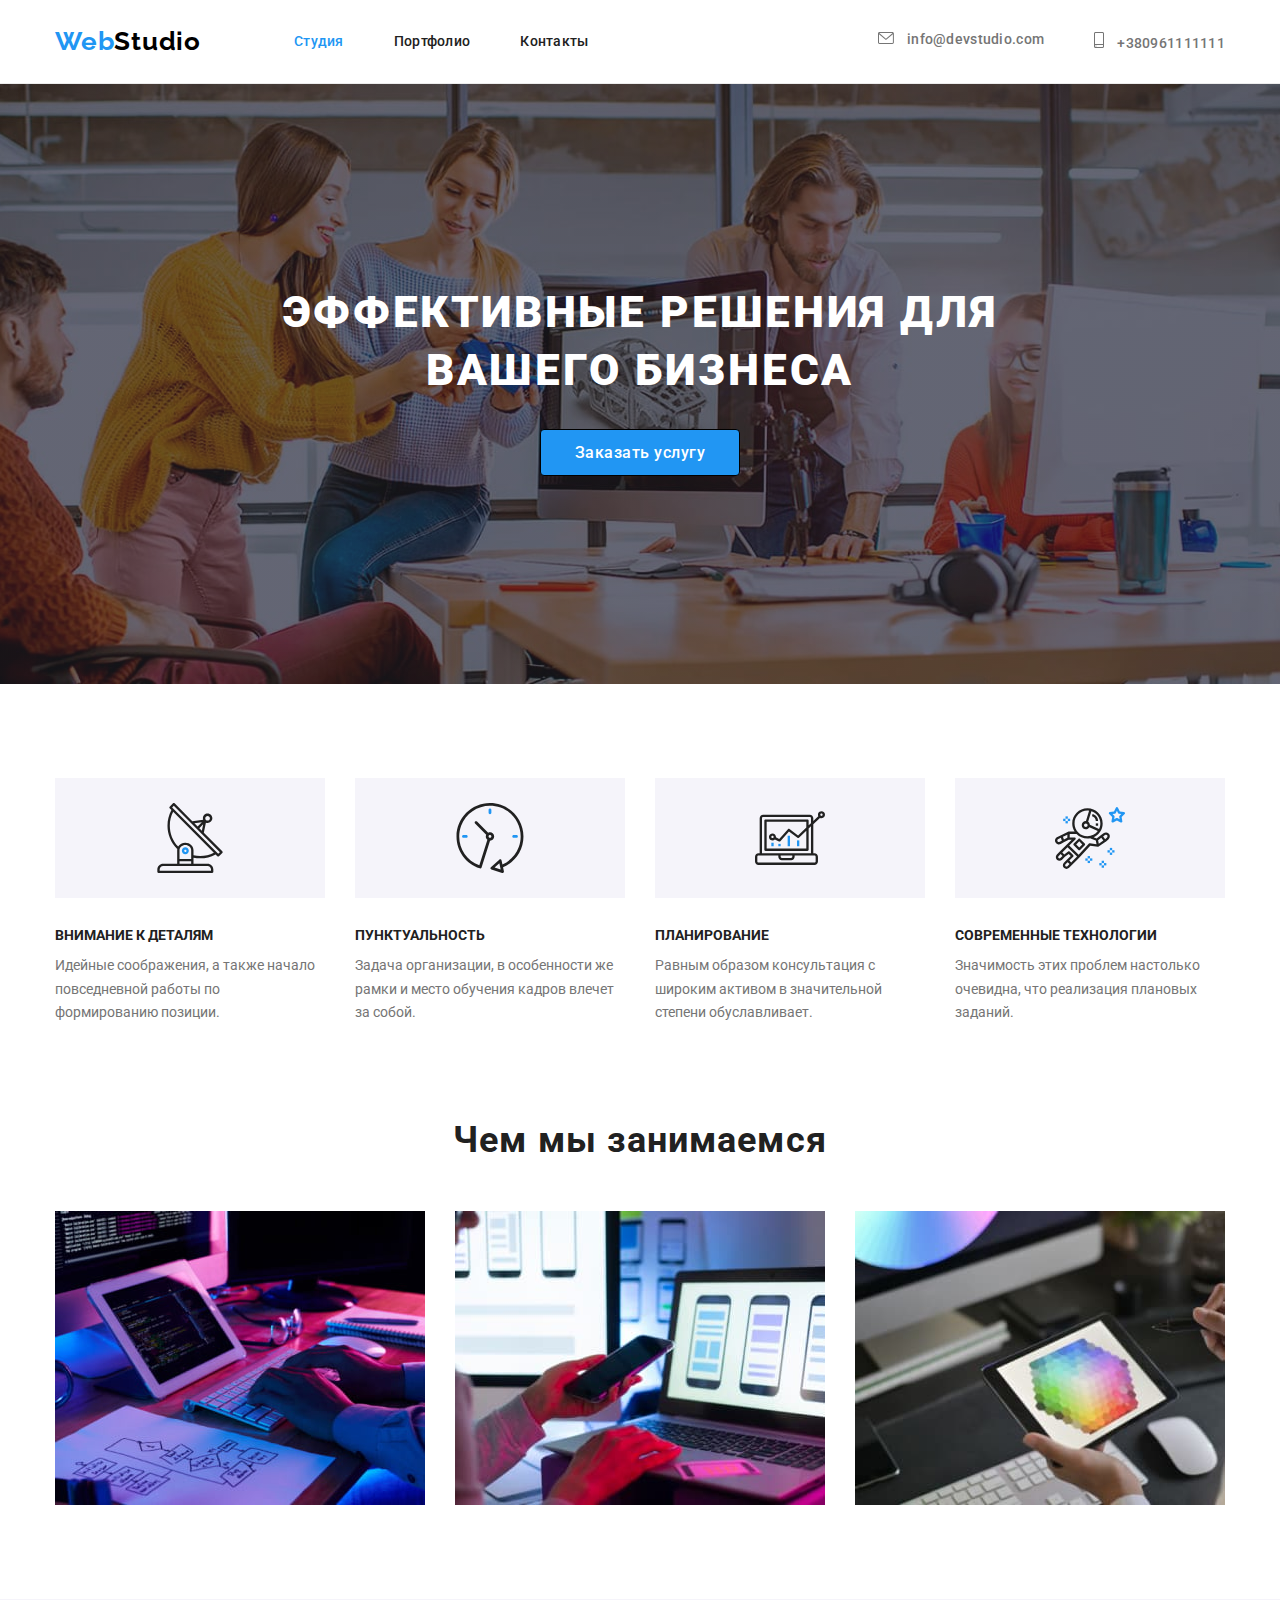
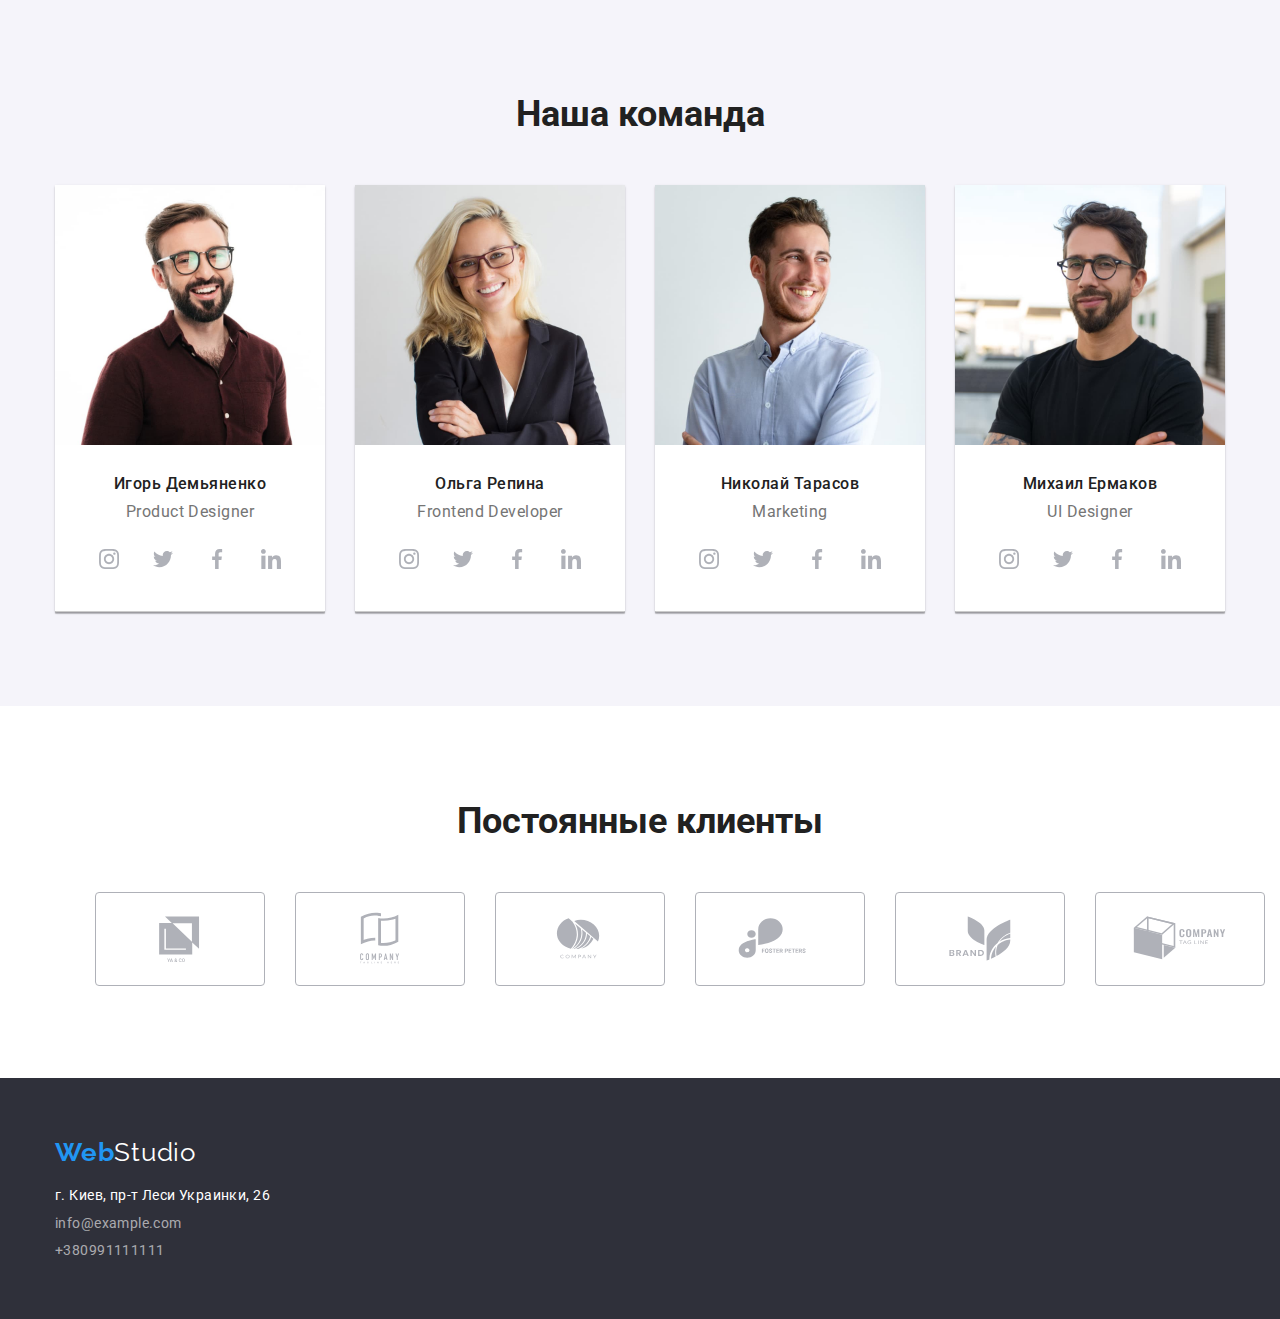
==== commit 56640a48: "client section" ====
--- a/index.html
+++ b/index.html
@@ -299,17 +299,54 @@
           </ul>
         </div>
       </section>
-      <section>
-        <h2>Постоянные клиенты</h2>
-        <ul class="client-list">
-          <li class="client-item">
-            <a href="" class="client-link"
-              ><svg class="client-icon">
-                <use href="./img/sprite.svg#icon-Logo"></use>
-              </svg>
-            </a>
-          </li>
-        </ul>
+      <section class="clients section">
+        <div class="container">
+          <h2 class="client-title">Постоянные клиенты</h2>
+          <ul class="client-list">
+            <li class="client-item">
+              <a href="" class="client-link"
+                ><svg class="client-icon" width="106" height="60">
+                  <use href="./img/sprite.svg#icon-logo"></use>
+                </svg>
+              </a>
+            </li>
+            <li class="client-item">
+              <a href="" class="client-link"
+                ><svg class="client-icon" width="106" height="60">
+                  <use href="./img/sprite.svg#icon-logo1"></use>
+                </svg>
+              </a>
+            </li>
+            <li class="client-item">
+              <a href="" class="client-link"
+                ><svg class="client-icon" width="106" height="60">
+                  <use href="./img/sprite.svg#icon-logo2"></use>
+                </svg>
+              </a>
+            </li>
+            <li class="client-item">
+              <a href="" class="client-link"
+                ><svg class="client-icon" width="106" height="60">
+                  <use href="./img/sprite.svg#icon-logo3"></use>
+                </svg>
+              </a>
+            </li>
+            <li class="client-item">
+              <a href="" class="client-link"
+                ><svg class="client-icon" width="106" height="60">
+                  <use href="./img/sprite.svg#icon-logo4"></use>
+                </svg>
+              </a>
+            </li>
+            <li class="client-item">
+              <a href="" class="client-link"
+                ><svg class="client-icon" width="106" height="60">
+                  <use href="./img/sprite.svg#icon-logo5"></use>
+                </svg>
+              </a>
+            </li>
+          </ul>
+        </div>
       </section>
     </main>
     <!-- FOOTER -->
--- a/css/style.css
+++ b/css/style.css
@@ -483,6 +483,51 @@
 .social-link:focus .social-icon {
   fill: var(--button-hover-text-color);
 }
+
+/* CLIENT SECTION */
+.client-list {
+  display: flex;
+}
+.client-title {
+  text-align: center;
+  line-height: 1.17;
+  font-weight: 700;
+  font-size: 36px;
+  margin-bottom: 50px;
+}
+.client-item {
+  width: 170px;
+  height: 92px;
+}
+.client-item + .client-item {
+  margin-left: 30px;
+}
+.client-link {
+  display: flex;
+  border: 1px solid #afb1b8;
+  border-radius: 4px;
+  align-items: center;
+  justify-content: center;
+}
+.client-link:hover .client-icon,
+.client-link:focus .client-icon {
+  border-color: var(--button-hover-color);
+  fill: var(--button-hover-color);
+}
+
+.client-link:hover,
+.client-link:focus {
+  border-color: var(--button-hover-color);
+}
+
+.client-icon {
+  fill: #afb1b8;
+  margin: 16px 32px 16px 32px;
+}
+.client-icon:focus,
+.client-icon:hover {
+  fill: var(--button-hover-color);
+}
 /*LOGO in FOOTER*/
 .all-footer {
   background-color: #2f303a;
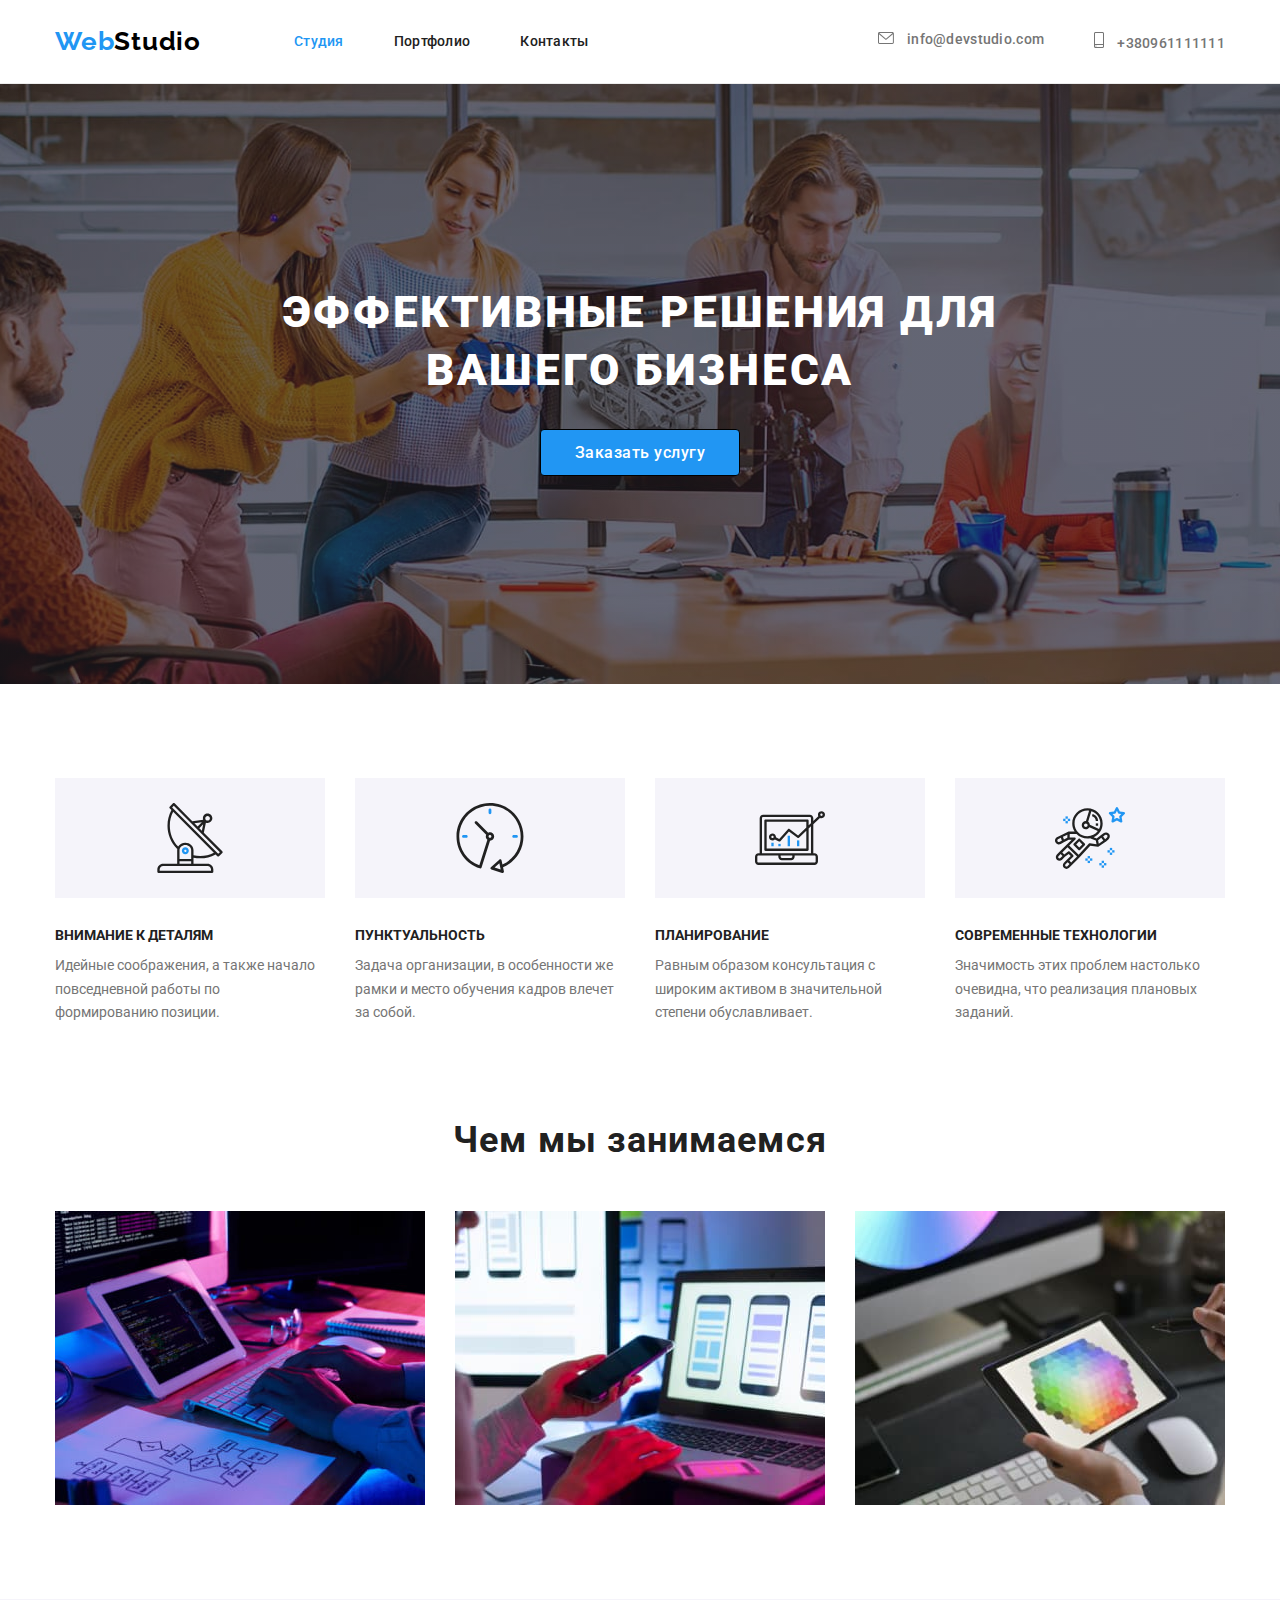
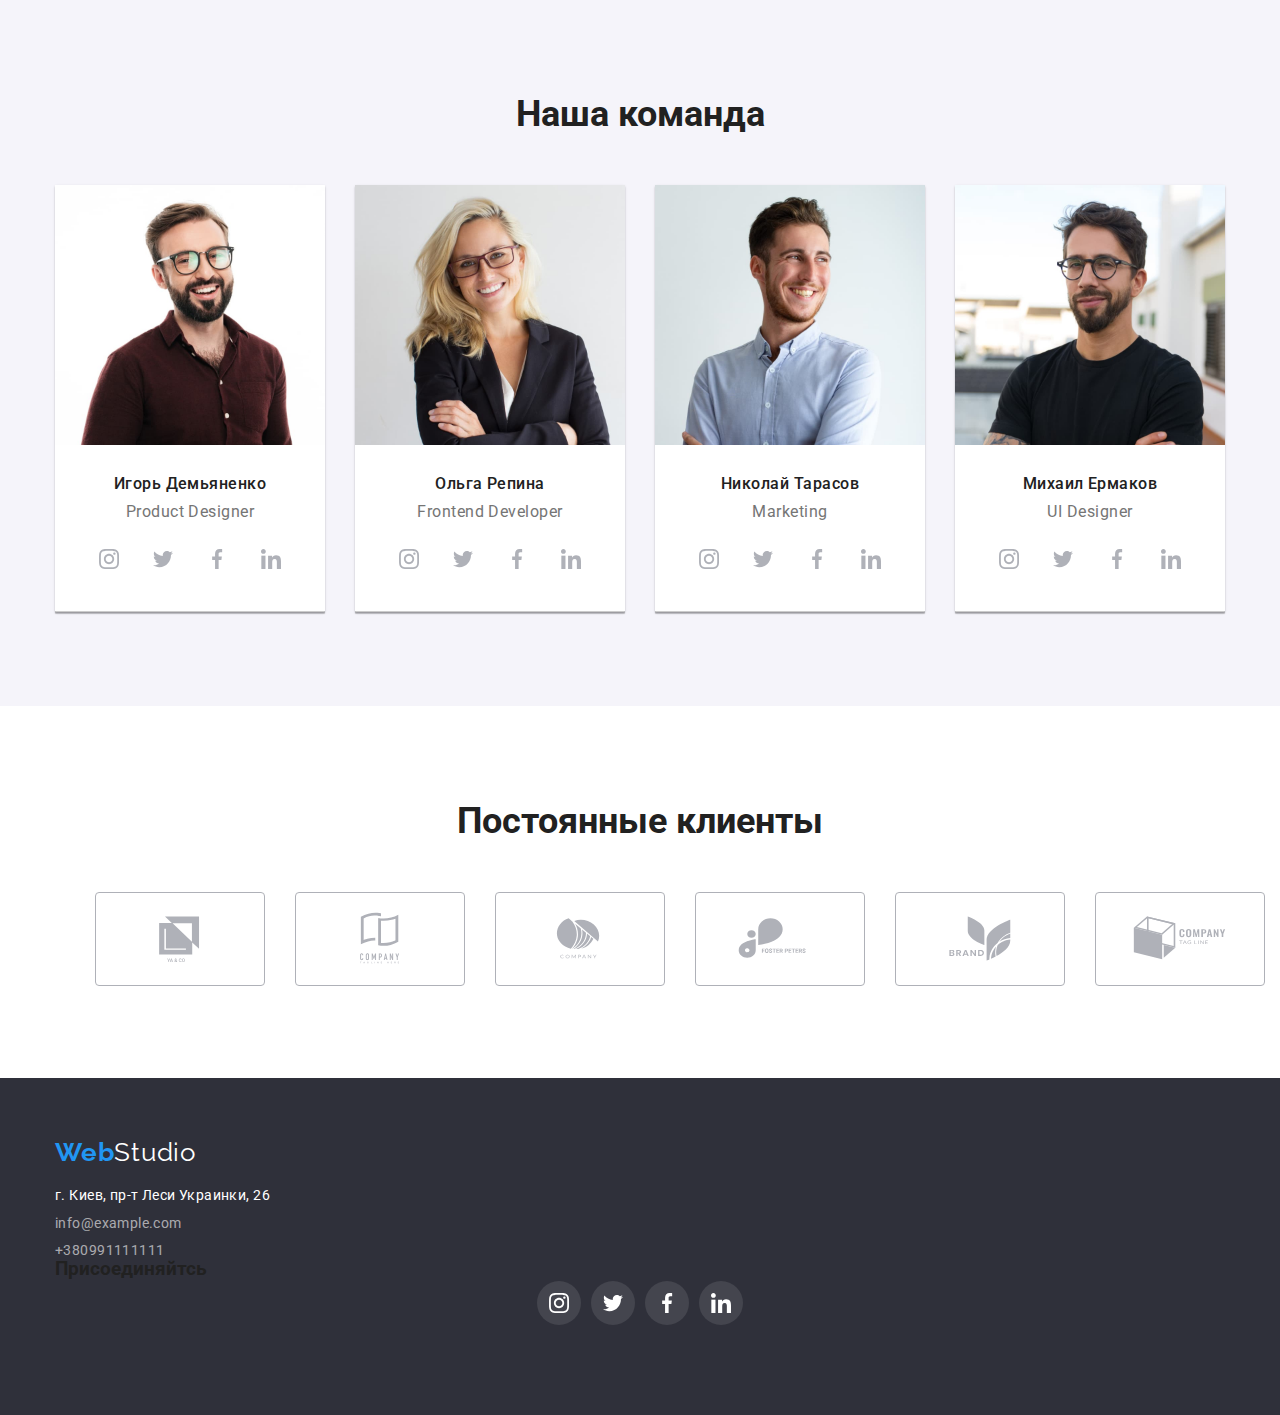
==== commit b597b7bc: "footer" ====
--- a/index.html
+++ b/index.html
@@ -379,6 +379,39 @@
             </li>
           </ul>
         </address>
+        <div class="social-address">
+          <h3 class=".social-address-title">Присоединяйтсь</h3>
+          <ul class="social-icons">
+            <li class="address-item">
+              <a href="" class="address-link">
+                <svg class="address-icon" width="20" height="20">
+                  <use href="./img/sprite.svg#icon-instagram-2"></use>
+                </svg>
+              </a>
+            </li>
+            <li class="address-item">
+              <a href="" class="address-link">
+                <svg class="address-icon" width="20" height="20">
+                  <use href="./img/sprite.svg#icon-twitter-1"></use>
+                </svg>
+              </a>
+            </li>
+            <li class="address-item">
+              <a href="" class="address-link">
+                <svg class="address-icon" width="20" height="20">
+                  <use href="./img/sprite.svg#icon-facebook-1"></use>
+                </svg>
+              </a>
+            </li>
+            <li class="address-item">
+              <a href="" class="address-link">
+                <svg class="address-icon" width="20" height="20">
+                  <use href="./img/sprite.svg#icon-linkedin-1"></use>
+                </svg>
+              </a>
+            </li>
+          </ul>
+        </div>
       </div>
     </footer>
   </body>
--- a/css/style.css
+++ b/css/style.css
@@ -566,3 +566,46 @@
 .contact-footer:focus {
   color: var(--button-hover-color);
 }
+.social-address {
+  display: flex;
+  flex-direction: column;
+  justify-content: center;
+}
+
+.social-address-title {
+  font-weight: 700;
+  font-size: 14px;
+  line-height: 1.1;
+  justify-content: center;
+}
+.address-item {
+  width: 44px;
+  height: 44px;
+}
+.address-item + .address-item {
+  margin-left: 10px;
+}
+.address-link {
+  background-color: #44454e;
+  width: 100%;
+  height: 100%;
+  display: flex;
+  align-items: center;
+  justify-content: center;
+  border-radius: 50%;
+}
+
+.address-icon {
+  width: 20px;
+  height: 20px;
+  fill: var(--button-hover-text-color);
+}
+
+.address-link:hover,
+.address-link:focus {
+  background-color: var(--button-hover-color);
+}
+.address-link:hover .address-icon,
+.address-link:focus .address-icon {
+  fill: var(--button-hover-text-color);
+}
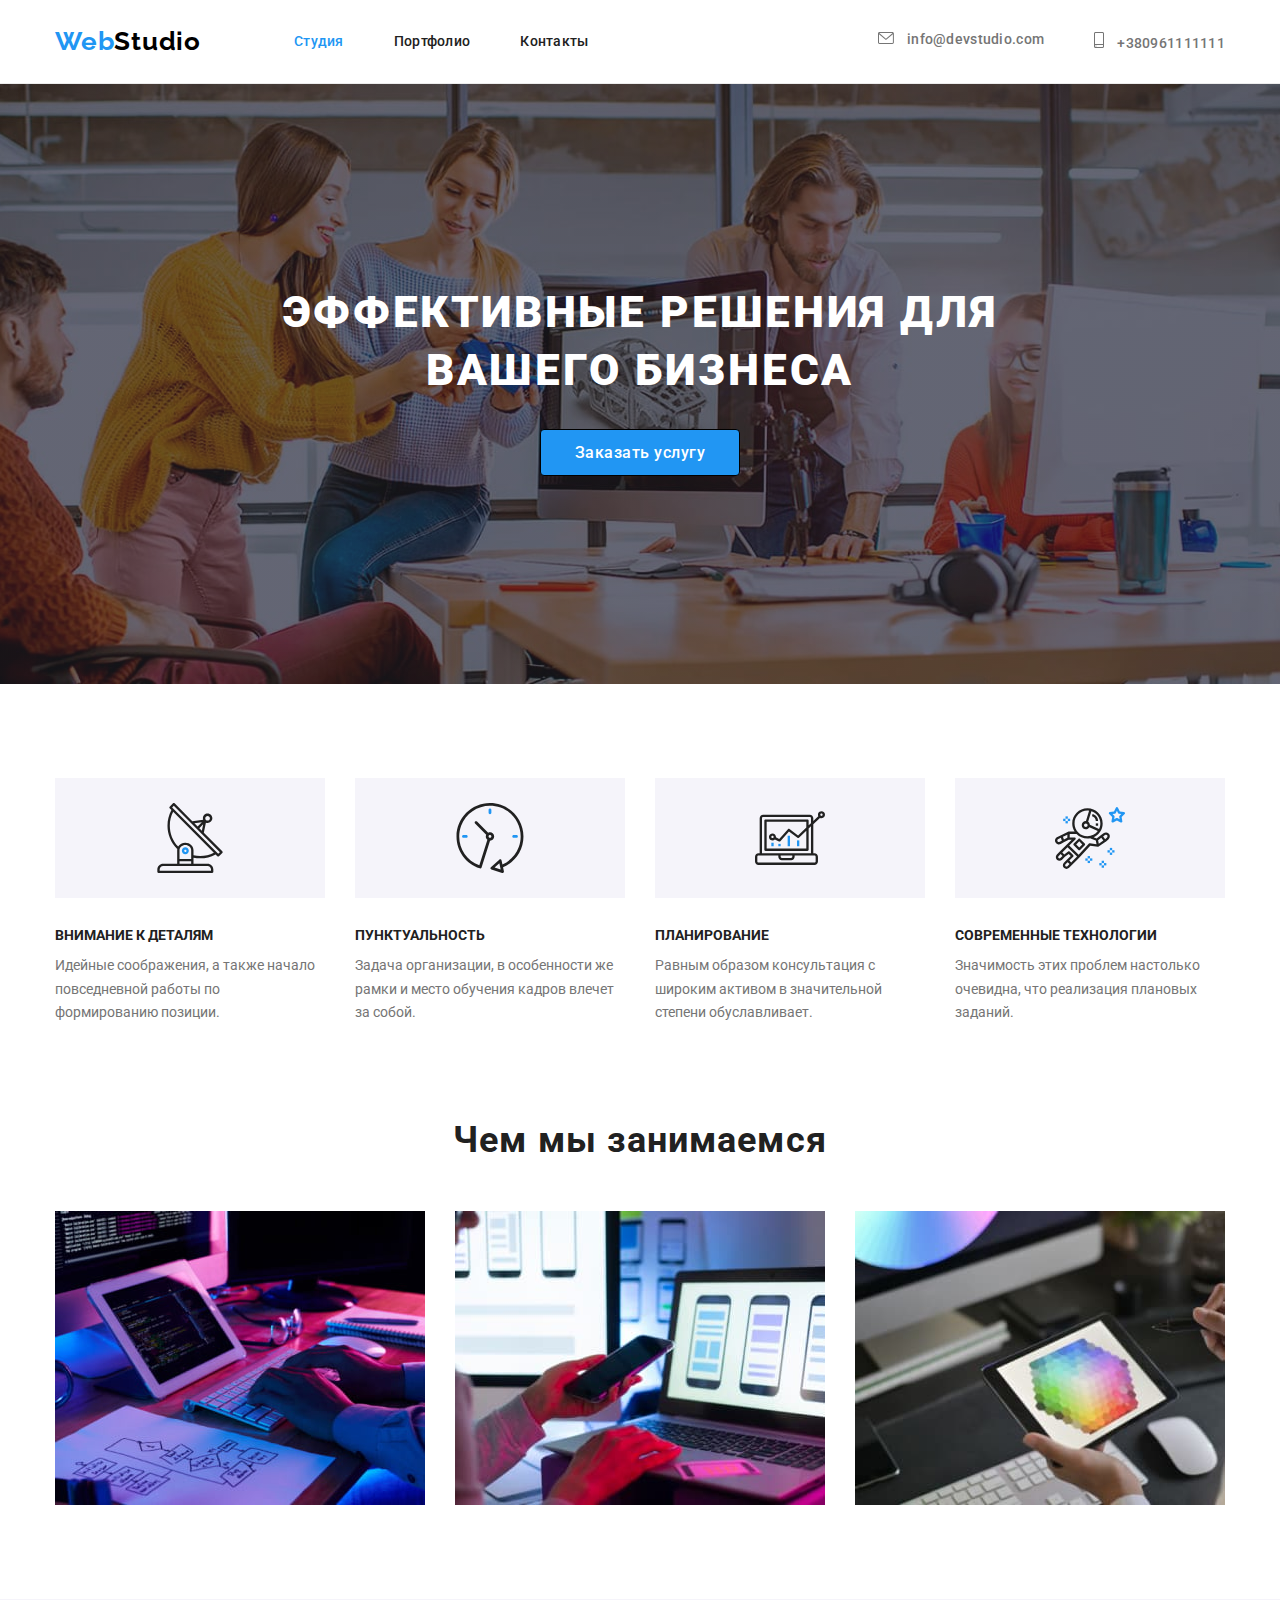
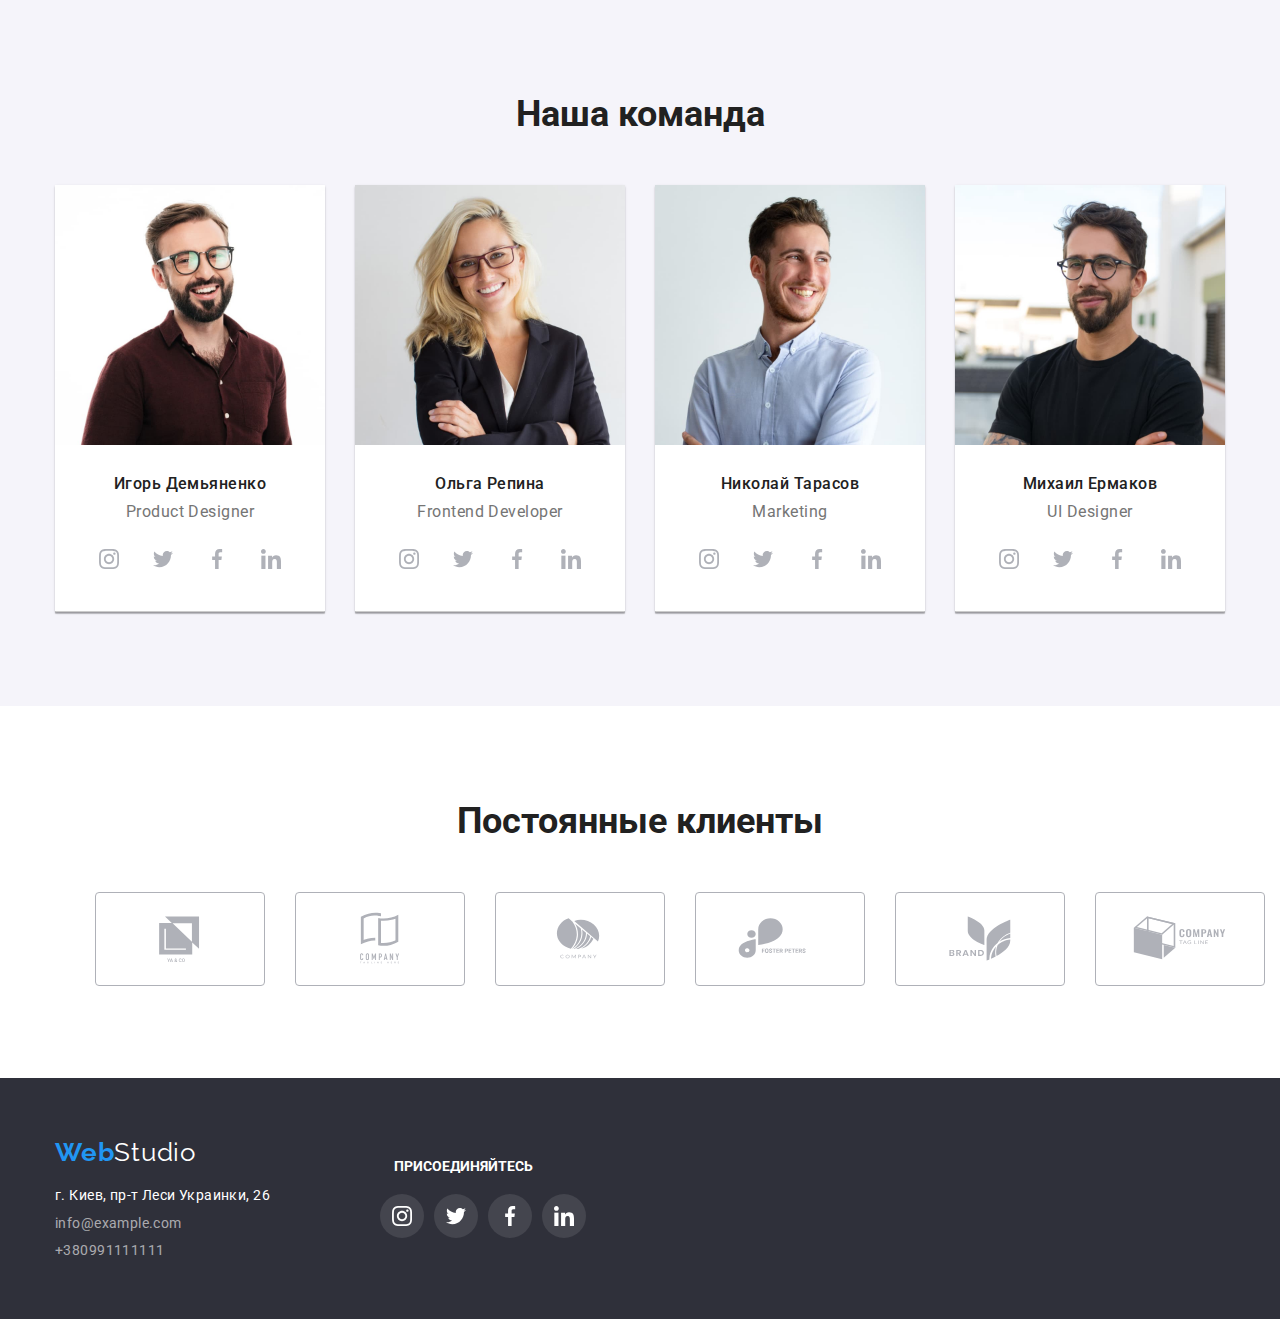
==== commit 4da3f872: "footer..." ====
--- a/index.html
+++ b/index.html
@@ -352,36 +352,38 @@
     <!-- FOOTER -->
     <footer class="all-footer">
       <div class="container">
-        <a class="link" href="./index.html">
-          <span lang="en" class="logo-web-header">Web</span
-          ><span lang="en" class="footer-logo-studio">Studio</span>
-        </a>
+        <div class="left-side">
+          <a class="link" href="./index.html">
+            <span lang="en" class="logo-web-header">Web</span
+            ><span lang="en" class="footer-logo-studio">Studio</span>
+          </a>
 
-        <address class="contacts-list">
-          <ul class="contacts-footer">
-            <li class="item">
-              <a
-                class="contacts-list-adress link"
-                href="https://www.google.com/maps/d/viewer?msa=0&mid=10uSM3H-mIU3GznYo2szRIEphczw&ll=50.42732700000004%2C30.538092&z=17"
-                rel="noopener noreferrer"
-                >г. Киев, пр-т Леси Украинки, 26</a
-              >
-            </li>
-            <li class="item">
-              <a href="mailto:info@example.com" class="contact-footer link"
-                >info@example.com</a
-              >
-            </li>
-            <li class="item">
-              <a href="tel:+380991111111" class="contact-footer link"
-                >+380991111111</a
-              >
-            </li>
-          </ul>
-        </address>
+          <address class="contacts-list">
+            <ul class="contacts-footer">
+              <li class="item">
+                <a
+                  class="contacts-list-adress link"
+                  href="https://www.google.com/maps/d/viewer?msa=0&mid=10uSM3H-mIU3GznYo2szRIEphczw&ll=50.42732700000004%2C30.538092&z=17"
+                  rel="noopener noreferrer"
+                  >г. Киев, пр-т Леси Украинки, 26</a
+                >
+              </li>
+              <li class="item">
+                <a href="mailto:info@example.com" class="contact-footer link"
+                  >info@example.com</a
+                >
+              </li>
+              <li class="item">
+                <a href="tel:+380991111111" class="contact-footer link"
+                  >+380991111111</a
+                >
+              </li>
+            </ul>
+          </address>
+        </div>
         <div class="social-address">
-          <h3 class=".social-address-title">Присоединяйтсь</h3>
-          <ul class="social-icons">
+          <h3 class="address-title">ПРИСОЕДИНЯЙТЕСЬ</h3>
+          <ul class="address-icons">
             <li class="address-item">
               <a href="" class="address-link">
                 <svg class="address-icon" width="20" height="20">
--- a/css/style.css
+++ b/css/style.css
@@ -534,6 +534,9 @@
   padding-bottom: 60px;
   padding-top: 60px;
 }
+.all-footer .container {
+  display: flex;
+}
 .all-footer .contacts-list {
   margin-top: 20px;
 }
@@ -566,17 +569,30 @@
 .contact-footer:focus {
   color: var(--button-hover-color);
 }
+.footer-flex {
+  display: flex;
+  justify-content: center;
+}
+
 .social-address {
   display: flex;
+  justify-content: center;
+  align-items: center;
   flex-direction: column;
-  justify-content: center;
-}
-
-.social-address-title {
+  margin-left: 70px;
+}
+.address-icons {
+  display: flex;
+  justify-content: center;
+}
+
+.address-title {
+  color: var(--button-hover-text-color);
   font-weight: 700;
   font-size: 14px;
   line-height: 1.1;
   justify-content: center;
+  margin-bottom: 20px;
 }
 .address-item {
   width: 44px;
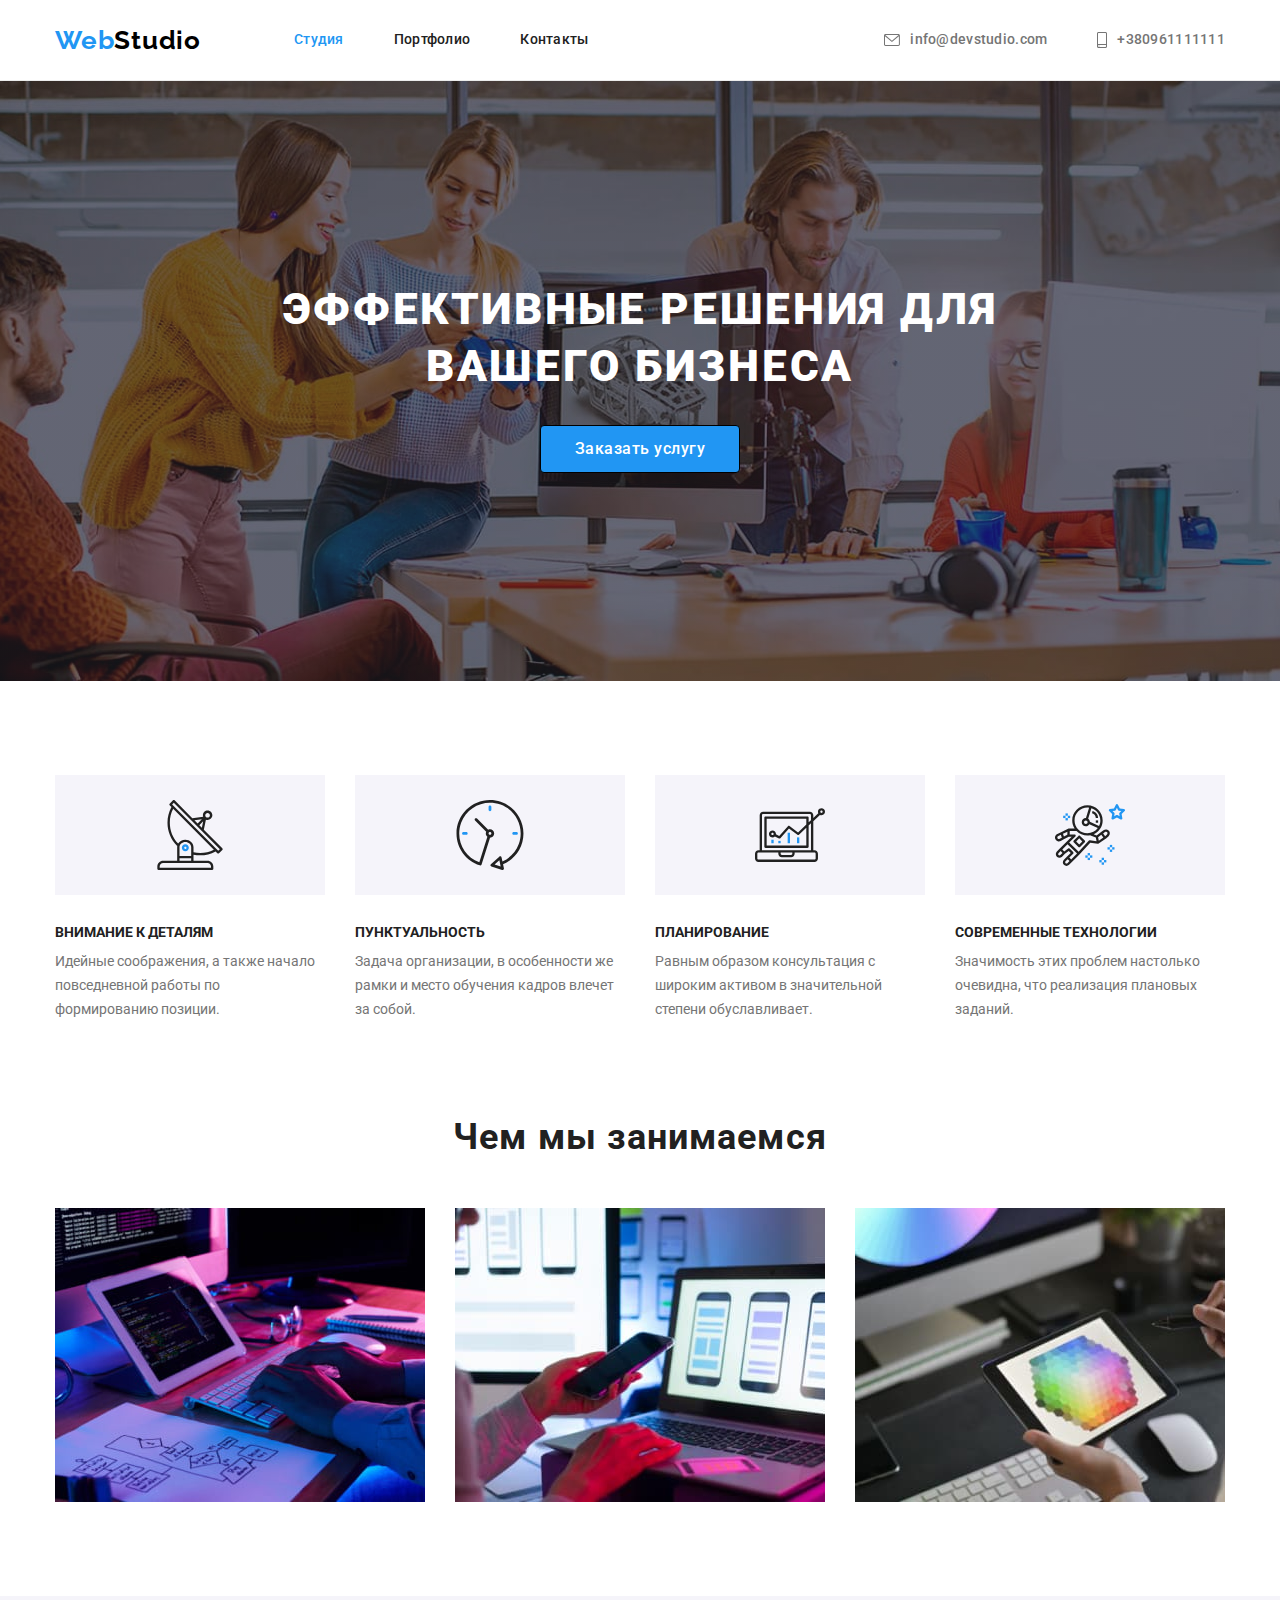
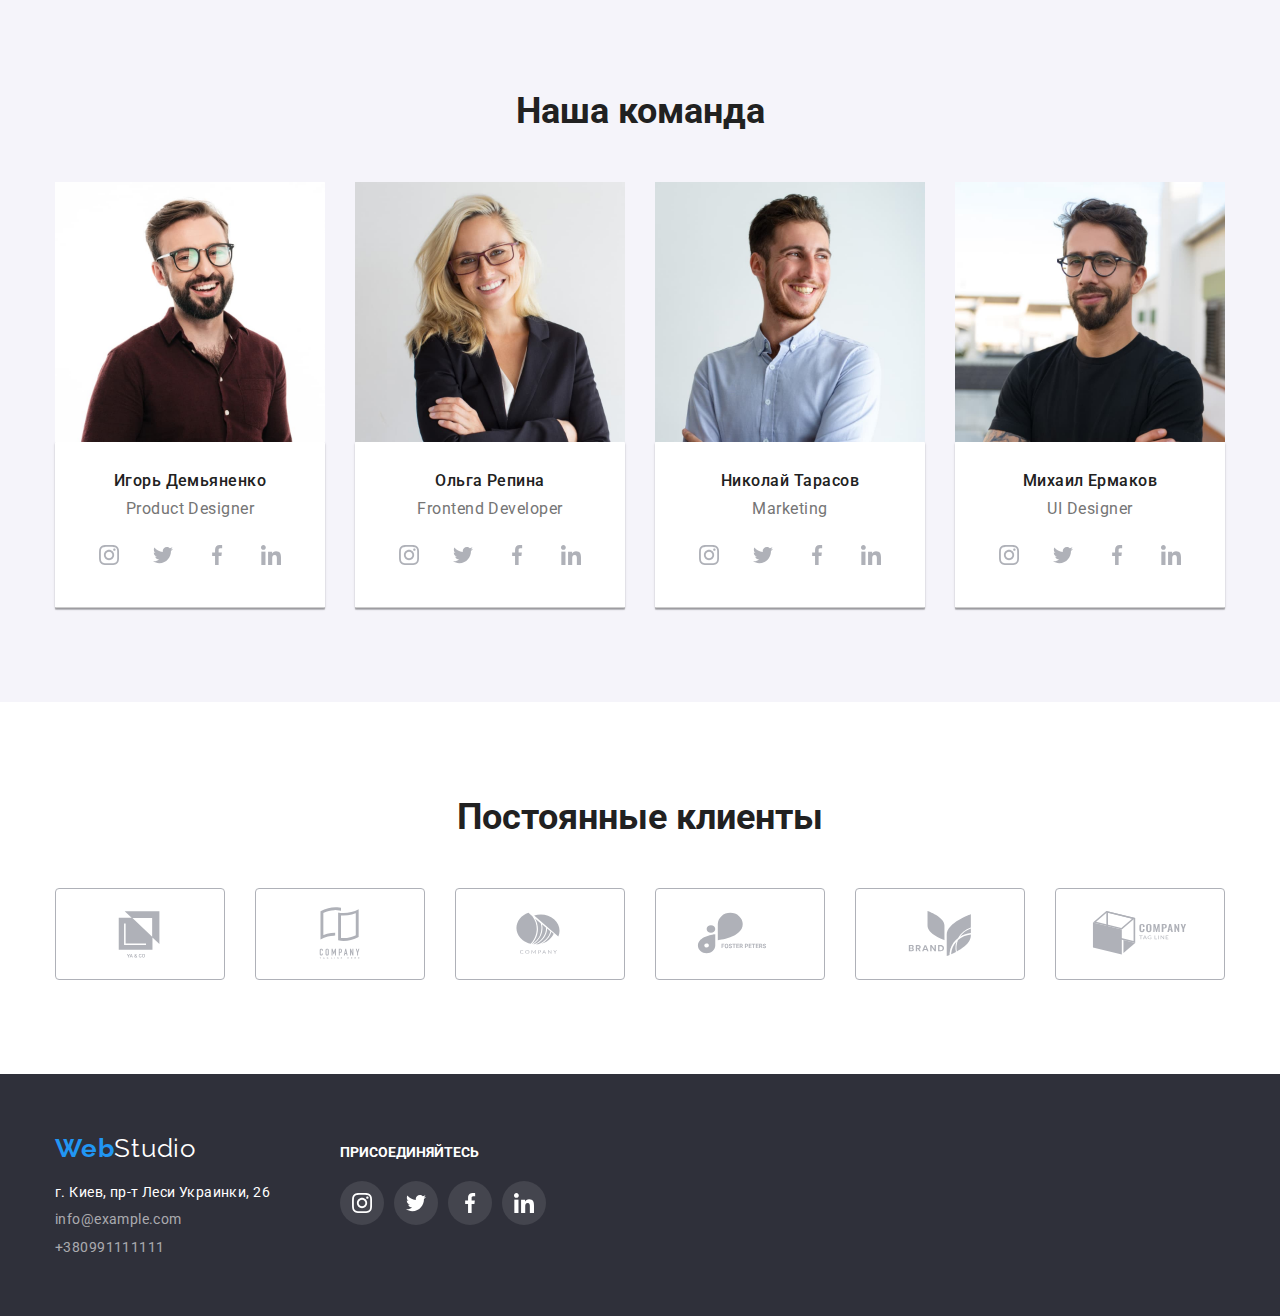
==== commit 8601cbec: "fix..." ====
--- a/index.html
+++ b/index.html
@@ -44,7 +44,7 @@
           <li class="item">
             <a href="mailto:info@devstudio.com" class="contact link">
               <svg class="icon-mail">
-                <use href="./img/sprite.svg#icon-envelope"></use>
+                <use href="./img/icons.svg#icon-envelope"></use>
               </svg>
               info@devstudio.com</a
             >
@@ -52,7 +52,7 @@
           <li class="item">
             <a href="tel:+380961111111" class="contact link"
               ><svg class="icon-phone">
-                <use href="./img/sprite.svg#icon-smartphone"></use>
+                <use href="./img/icons.svg#icon-smartphone"></use>
               </svg>
               +380961111111</a
             >
@@ -79,7 +79,7 @@
             <li class="item">
               <div class="icon-container">
                 <svg class="icon-antenna-1">
-                  <use href="./img/sprite.svg#icon-antenna-1"></use>
+                  <use href="./img/icons.svg#icon-antenna-1"></use>
                 </svg>
               </div>
 
@@ -92,7 +92,7 @@
             <li class="item">
               <div class="icon-container">
                 <svg class="icon-clock-1">
-                  <use href="./img/sprite.svg#icon-clock-1"></use>
+                  <use href="./img/icons.svg#icon-clock-1"></use>
                 </svg>
               </div>
               <h3 class="advantage-list-title">ПУНКТУАЛЬНОСТЬ</h3>
@@ -104,7 +104,7 @@
             <li class="item">
               <div class="icon-container">
                 <svg class="icon-diagram-1">
-                  <use href="./img/sprite.svg#icon-diagram-1"></use>
+                  <use href="./img/icons.svg#icon-diagram-1"></use>
                 </svg>
               </div>
               <h3 class="advantage-list-title">ПЛАНИРОВАНИЕ</h3>
@@ -116,7 +116,7 @@
             <li class="item">
               <div class="icon-container">
                 <svg class="icon-astronaut-1">
-                  <use href="./img/sprite.svg#icon-astronaut-1"></use>
+                  <use href="./img/icons.svg#icon-astronaut-1"></use>
                 </svg>
               </div>
               <h3 class="advantage-list-title">СОВРЕМЕННЫЕ ТЕХНОЛОГИИ</h3>
@@ -148,148 +148,148 @@
         <div class="container">
           <h2 class="team-list-title">Наша команда</h2>
           <ul class="team-list-catalog">
-            <li class="item team-list-content">
+            <li class="item">
               <img src="./img/img.jpg" width="270" alt="фото Игоря" />
-              <div>
+              <div class="team-list-content">
                 <h3 class="team-list-name">Игорь Демьяненко</h3>
                 <p class="team-list-description">Product Designer</p>
                 <ul class="social-icons">
                   <li class="social-item">
                     <a href="" class="social-link">
                       <svg class="social-icon" width="20" height="20">
-                        <use href="./img/sprite.svg#icon-instagram-2"></use>
-                      </svg>
-                    </a>
-                  </li>
-                  <li class="social-item">
-                    <a href="" class="social-link">
-                      <svg class="social-icon" width="20" height="20">
-                        <use href="./img/sprite.svg#icon-twitter-1"></use>
-                      </svg>
-                    </a>
-                  </li>
-                  <li class="social-item">
-                    <a href="" class="social-link">
-                      <svg class="social-icon" width="20" height="20">
-                        <use href="./img/sprite.svg#icon-facebook-1"></use>
-                      </svg>
-                    </a>
-                  </li>
-                  <li class="social-item">
-                    <a href="" class="social-link">
-                      <svg class="social-icon" width="20" height="20">
-                        <use href="./img/sprite.svg#icon-linkedin-1"></use>
+                        <use href="./img/icons.svg#icon-instagram-2"></use>
+                      </svg>
+                    </a>
+                  </li>
+                  <li class="social-item">
+                    <a href="" class="social-link">
+                      <svg class="social-icon" width="20" height="20">
+                        <use href="./img/icons.svg#icon-twitter-1"></use>
+                      </svg>
+                    </a>
+                  </li>
+                  <li class="social-item">
+                    <a href="" class="social-link">
+                      <svg class="social-icon" width="20" height="20">
+                        <use href="./img/icons.svg#icon-facebook-1"></use>
+                      </svg>
+                    </a>
+                  </li>
+                  <li class="social-item">
+                    <a href="" class="social-link">
+                      <svg class="social-icon" width="20" height="20">
+                        <use href="./img/icons.svg#icon-linkedin-1"></use>
                       </svg>
                     </a>
                   </li>
                 </ul>
               </div>
             </li>
-            <li class="item team-list-content">
+            <li class="item">
               <img src="./img/img1.jpg" width="270" alt="фото Ольги" />
-              <div>
+              <div class="team-list-content">
                 <h3 class="team-list-name">Ольга Репина</h3>
                 <p class="team-list-description">Frontend Developer</p>
                 <ul class="social-icons">
                   <li class="social-item">
                     <a href="" class="social-link">
                       <svg class="social-icon" width="20" height="20">
-                        <use href="./img/sprite.svg#icon-instagram-2"></use>
-                      </svg>
-                    </a>
-                  </li>
-                  <li class="social-item">
-                    <a href="" class="social-link">
-                      <svg class="social-icon" width="20" height="20">
-                        <use href="./img/sprite.svg#icon-twitter-1"></use>
-                      </svg>
-                    </a>
-                  </li>
-                  <li class="social-item">
-                    <a href="" class="social-link">
-                      <svg class="social-icon" width="20" height="20">
-                        <use href="./img/sprite.svg#icon-facebook-1"></use>
-                      </svg>
-                    </a>
-                  </li>
-                  <li class="social-item">
-                    <a href="" class="social-link">
-                      <svg class="social-icon" width="20" height="20">
-                        <use href="./img/sprite.svg#icon-linkedin-1"></use>
+                        <use href="./img/icons.svg#icon-instagram-2"></use>
+                      </svg>
+                    </a>
+                  </li>
+                  <li class="social-item">
+                    <a href="" class="social-link">
+                      <svg class="social-icon" width="20" height="20">
+                        <use href="./img/icons.svg#icon-twitter-1"></use>
+                      </svg>
+                    </a>
+                  </li>
+                  <li class="social-item">
+                    <a href="" class="social-link">
+                      <svg class="social-icon" width="20" height="20">
+                        <use href="./img/icons.svg#icon-facebook-1"></use>
+                      </svg>
+                    </a>
+                  </li>
+                  <li class="social-item">
+                    <a href="" class="social-link">
+                      <svg class="social-icon" width="20" height="20">
+                        <use href="./img/icons.svg#icon-linkedin-1"></use>
                       </svg>
                     </a>
                   </li>
                 </ul>
               </div>
             </li>
-            <li class="item team-list-content">
+            <li class="item">
               <img src="./img/img2.jpg" width="270" alt="фото Николая" />
-              <div>
+              <div class="team-list-content">
                 <h3 class="team-list-name">Николай Тарасов</h3>
                 <p class="team-list-description">Marketing</p>
                 <ul class="social-icons">
                   <li class="social-item">
                     <a href="" class="social-link">
                       <svg class="social-icon" width="20" height="20">
-                        <use href="./img/sprite.svg#icon-instagram-2"></use>
-                      </svg>
-                    </a>
-                  </li>
-                  <li class="social-item">
-                    <a href="" class="social-link">
-                      <svg class="social-icon" width="20" height="20">
-                        <use href="./img/sprite.svg#icon-twitter-1"></use>
-                      </svg>
-                    </a>
-                  </li>
-                  <li class="social-item">
-                    <a href="" class="social-link">
-                      <svg class="social-icon" width="20" height="20">
-                        <use href="./img/sprite.svg#icon-facebook-1"></use>
-                      </svg>
-                    </a>
-                  </li>
-                  <li class="social-item">
-                    <a href="" class="social-link">
-                      <svg class="social-icon" width="20" height="20">
-                        <use href="./img/sprite.svg#icon-linkedin-1"></use>
+                        <use href="./img/icons.svg#icon-instagram-2"></use>
+                      </svg>
+                    </a>
+                  </li>
+                  <li class="social-item">
+                    <a href="" class="social-link">
+                      <svg class="social-icon" width="20" height="20">
+                        <use href="./img/icons.svg#icon-twitter-1"></use>
+                      </svg>
+                    </a>
+                  </li>
+                  <li class="social-item">
+                    <a href="" class="social-link">
+                      <svg class="social-icon" width="20" height="20">
+                        <use href="./img/icons.svg#icon-facebook-1"></use>
+                      </svg>
+                    </a>
+                  </li>
+                  <li class="social-item">
+                    <a href="" class="social-link">
+                      <svg class="social-icon" width="20" height="20">
+                        <use href="./img/icons.svg#icon-linkedin-1"></use>
                       </svg>
                     </a>
                   </li>
                 </ul>
               </div>
             </li>
-            <li class="item team-list-content">
+            <li class="item">
               <img src="./img/img3.jpg" width="270" alt="фото Михаила" />
-              <div>
+              <div class="team-list-content">
                 <h3 class="team-list-name">Михаил Ермаков</h3>
                 <p class="team-list-description">UI Designer</p>
                 <ul class="social-icons">
                   <li class="social-item">
                     <a href="" class="social-link">
                       <svg class="social-icon" width="20" height="20">
-                        <use href="./img/sprite.svg#icon-instagram-2"></use>
-                      </svg>
-                    </a>
-                  </li>
-                  <li class="social-item">
-                    <a href="" class="social-link">
-                      <svg class="social-icon" width="20" height="20">
-                        <use href="./img/sprite.svg#icon-twitter-1"></use>
-                      </svg>
-                    </a>
-                  </li>
-                  <li class="social-item">
-                    <a href="" class="social-link">
-                      <svg class="social-icon" width="20" height="20">
-                        <use href="./img/sprite.svg#icon-facebook-1"></use>
-                      </svg>
-                    </a>
-                  </li>
-                  <li class="social-item">
-                    <a href="" class="social-link">
-                      <svg class="social-icon" width="20" height="20">
-                        <use href="./img/sprite.svg#icon-linkedin-1"></use>
+                        <use href="./img/icons.svg#icon-instagram-2"></use>
+                      </svg>
+                    </a>
+                  </li>
+                  <li class="social-item">
+                    <a href="" class="social-link">
+                      <svg class="social-icon" width="20" height="20">
+                        <use href="./img/icons.svg#icon-twitter-1"></use>
+                      </svg>
+                    </a>
+                  </li>
+                  <li class="social-item">
+                    <a href="" class="social-link">
+                      <svg class="social-icon" width="20" height="20">
+                        <use href="./img/icons.svg#icon-facebook-1"></use>
+                      </svg>
+                    </a>
+                  </li>
+                  <li class="social-item">
+                    <a href="" class="social-link">
+                      <svg class="social-icon" width="20" height="20">
+                        <use href="./img/icons.svg#icon-linkedin-1"></use>
                       </svg>
                     </a>
                   </li>
@@ -306,42 +306,42 @@
             <li class="client-item">
               <a href="" class="client-link"
                 ><svg class="client-icon" width="106" height="60">
-                  <use href="./img/sprite.svg#icon-logo"></use>
-                </svg>
-              </a>
-            </li>
-            <li class="client-item">
-              <a href="" class="client-link"
-                ><svg class="client-icon" width="106" height="60">
-                  <use href="./img/sprite.svg#icon-logo1"></use>
-                </svg>
-              </a>
-            </li>
-            <li class="client-item">
-              <a href="" class="client-link"
-                ><svg class="client-icon" width="106" height="60">
-                  <use href="./img/sprite.svg#icon-logo2"></use>
-                </svg>
-              </a>
-            </li>
-            <li class="client-item">
-              <a href="" class="client-link"
-                ><svg class="client-icon" width="106" height="60">
-                  <use href="./img/sprite.svg#icon-logo3"></use>
-                </svg>
-              </a>
-            </li>
-            <li class="client-item">
-              <a href="" class="client-link"
-                ><svg class="client-icon" width="106" height="60">
-                  <use href="./img/sprite.svg#icon-logo4"></use>
-                </svg>
-              </a>
-            </li>
-            <li class="client-item">
-              <a href="" class="client-link"
-                ><svg class="client-icon" width="106" height="60">
-                  <use href="./img/sprite.svg#icon-logo5"></use>
+                  <use href="./img/icons.svg#icon-logo"></use>
+                </svg>
+              </a>
+            </li>
+            <li class="client-item">
+              <a href="" class="client-link"
+                ><svg class="client-icon" width="106" height="60">
+                  <use href="./img/icons.svg#icon-logo1"></use>
+                </svg>
+              </a>
+            </li>
+            <li class="client-item">
+              <a href="" class="client-link"
+                ><svg class="client-icon" width="106" height="60">
+                  <use href="./img/icons.svg#icon-logo2"></use>
+                </svg>
+              </a>
+            </li>
+            <li class="client-item">
+              <a href="" class="client-link"
+                ><svg class="client-icon" width="106" height="60">
+                  <use href="./img/icons.svg#icon-logo3"></use>
+                </svg>
+              </a>
+            </li>
+            <li class="client-item">
+              <a href="" class="client-link"
+                ><svg class="client-icon" width="106" height="60">
+                  <use href="./img/icons.svg#icon-logo4"></use>
+                </svg>
+              </a>
+            </li>
+            <li class="client-item">
+              <a href="" class="client-link"
+                ><svg class="client-icon" width="106" height="60">
+                  <use href="./img/icons.svg#icon-logo5"></use>
                 </svg>
               </a>
             </li>
@@ -387,28 +387,28 @@
             <li class="address-item">
               <a href="" class="address-link">
                 <svg class="address-icon" width="20" height="20">
-                  <use href="./img/sprite.svg#icon-instagram-2"></use>
+                  <use href="./img/icons.svg#icon-instagram-2"></use>
                 </svg>
               </a>
             </li>
             <li class="address-item">
               <a href="" class="address-link">
                 <svg class="address-icon" width="20" height="20">
-                  <use href="./img/sprite.svg#icon-twitter-1"></use>
+                  <use href="./img/icons.svg#icon-twitter-1"></use>
                 </svg>
               </a>
             </li>
             <li class="address-item">
               <a href="" class="address-link">
                 <svg class="address-icon" width="20" height="20">
-                  <use href="./img/sprite.svg#icon-facebook-1"></use>
+                  <use href="./img/icons.svg#icon-facebook-1"></use>
                 </svg>
               </a>
             </li>
             <li class="address-item">
               <a href="" class="address-link">
                 <svg class="address-icon" width="20" height="20">
-                  <use href="./img/sprite.svg#icon-linkedin-1"></use>
+                  <use href="./img/icons.svg#icon-linkedin-1"></use>
                 </svg>
               </a>
             </li>
--- a/css/style.css
+++ b/css/style.css
@@ -127,6 +127,7 @@
   font-style: normal;
   padding-left: 0px;
   margin-left: auto;
+  align-items: center;
 }
 
 .contacts-list .item + .item {
@@ -146,9 +147,10 @@
   padding-bottom: 32px;
 }
 .contacts-list .contact.link {
-  display: block;
+  display: flex;
   padding-bottom: 32px;
   padding-top: 32px;
+  align-items: center;
 }
 
 .contacts-list .contact:hover,
@@ -162,6 +164,7 @@
   line-height: 1.1;
   letter-spacing: 0.03em;
 }
+
 .contacts-list-adress:hover,
 .contacts-list-adress:focus {
   color: var(--button-hover-color);
@@ -246,10 +249,12 @@
 .filter-list-all .button:focus {
   background-color: var(--button-hover-color);
   color: var(--button-hover-text-color);
+  box-shadow: 0px 4px 4px rgba(0, 0, 0, 0.25);
 }
 .filter-list-all .button.current {
   color: var(--button-hover-text-color);
   background-color: var(--button-hover-color);
+  box-shadow: 0px 4px 4px rgba(0, 0, 0, 0.25);
 }
 .filter-list .button {
   display: block;
@@ -300,6 +305,14 @@
   margin-top: 30px;
   margin-left: 30px;
 }
+.project-list .link {
+  display: block;
+}
+.project-list .link:hover,
+.project-list .link:focus {
+  box-shadow: 0px 4px 4px rgba(0, 0, 0, 0.25);
+}
+
 .project-list .project-list-title {
   color: var(--primary-text-color);
   font-weight: 700;
@@ -313,7 +326,6 @@
   font-size: 16px;
   line-height: 1.8;
   letter-spacing: 0.03em;
-
   margin-top: 4px;
 }
 /* advantage */
@@ -428,8 +440,6 @@
   line-height: 1.1;
   letter-spacing: 0.03em;
   text-align: center;
-  margin-top: 30px;
-  margin-bottom: 10px;
 }
 .team-list-description {
   color: var(--secondary-text-color);
@@ -444,6 +454,7 @@
 .team-list-content {
   border-bottom: 1px solid rgba(0, 0, 0, 0.2);
   border-radius: 1px;
+  padding: 30px 32px 30px 32px;
   background-color: var(--button-hover-text-color);
   box-shadow: 0px 1px 3px rgba(0, 0, 0, 0.12), 0px 1px 1px rgba(0, 0, 0, 0.14),
     0px 2px 1px rgba(0, 0, 0, 0.2);
@@ -452,9 +463,9 @@
   display: flex;
   justify-content: center;
   padding-left: 0px;
-  margin-bottom: 30px;
+  /* margin-bottom: 30px;
   margin-right: 32px;
-  margin-left: 32px;
+  margin-left: 32px; */
 }
 .social-item {
   width: 44px;
@@ -487,6 +498,7 @@
 /* CLIENT SECTION */
 .client-list {
   display: flex;
+  padding-left: 0px;
 }
 .client-title {
   text-align: center;
@@ -504,6 +516,8 @@
 }
 .client-link {
   display: flex;
+  width: 100%;
+  height: 100%;
   border: 1px solid #afb1b8;
   border-radius: 4px;
   align-items: center;
@@ -522,7 +536,6 @@
 
 .client-icon {
   fill: #afb1b8;
-  margin: 16px 32px 16px 32px;
 }
 .client-icon:focus,
 .client-icon:hover {
@@ -536,6 +549,7 @@
 }
 .all-footer .container {
   display: flex;
+  align-items: baseline;
 }
 .all-footer .contacts-list {
   margin-top: 20px;
@@ -575,15 +589,12 @@
 }
 
 .social-address {
-  display: flex;
-  justify-content: center;
-  align-items: center;
-  flex-direction: column;
   margin-left: 70px;
 }
 .address-icons {
   display: flex;
   justify-content: center;
+  padding-left: 0px;
 }
 
 .address-title {
